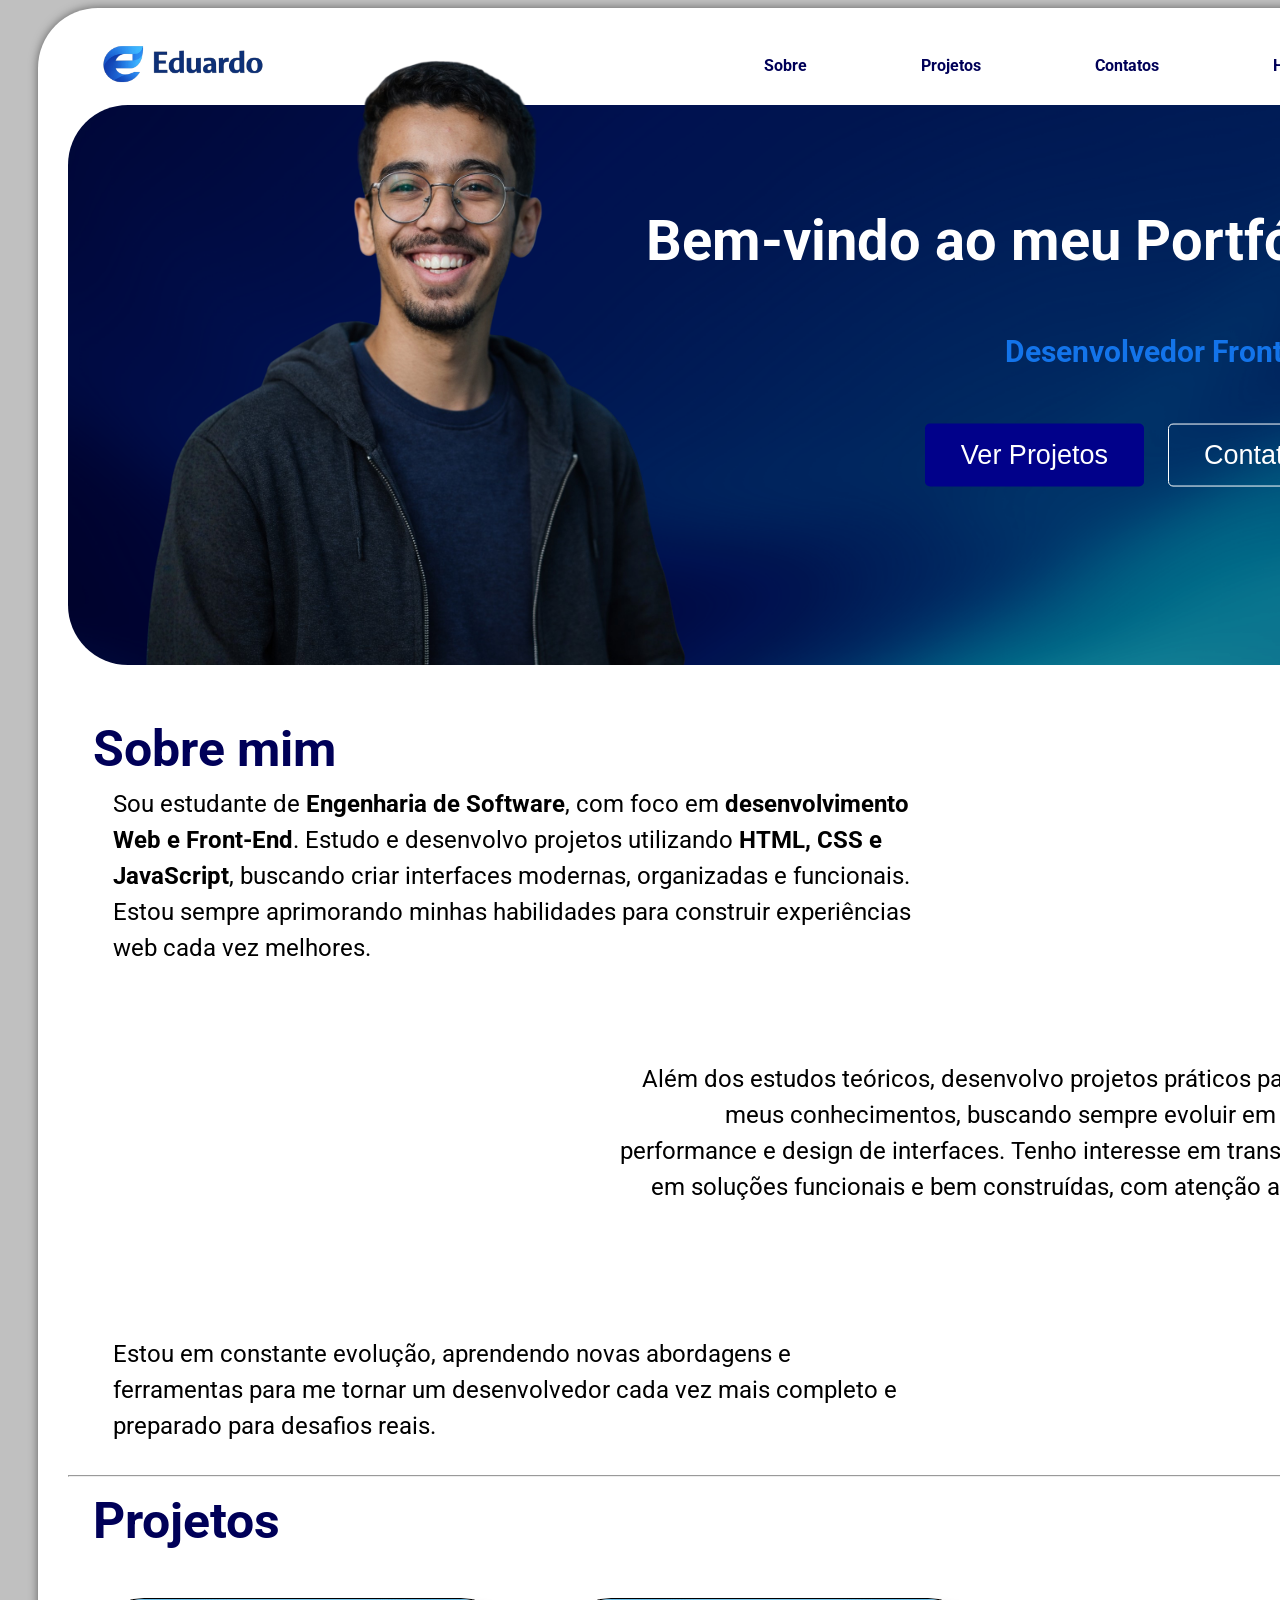
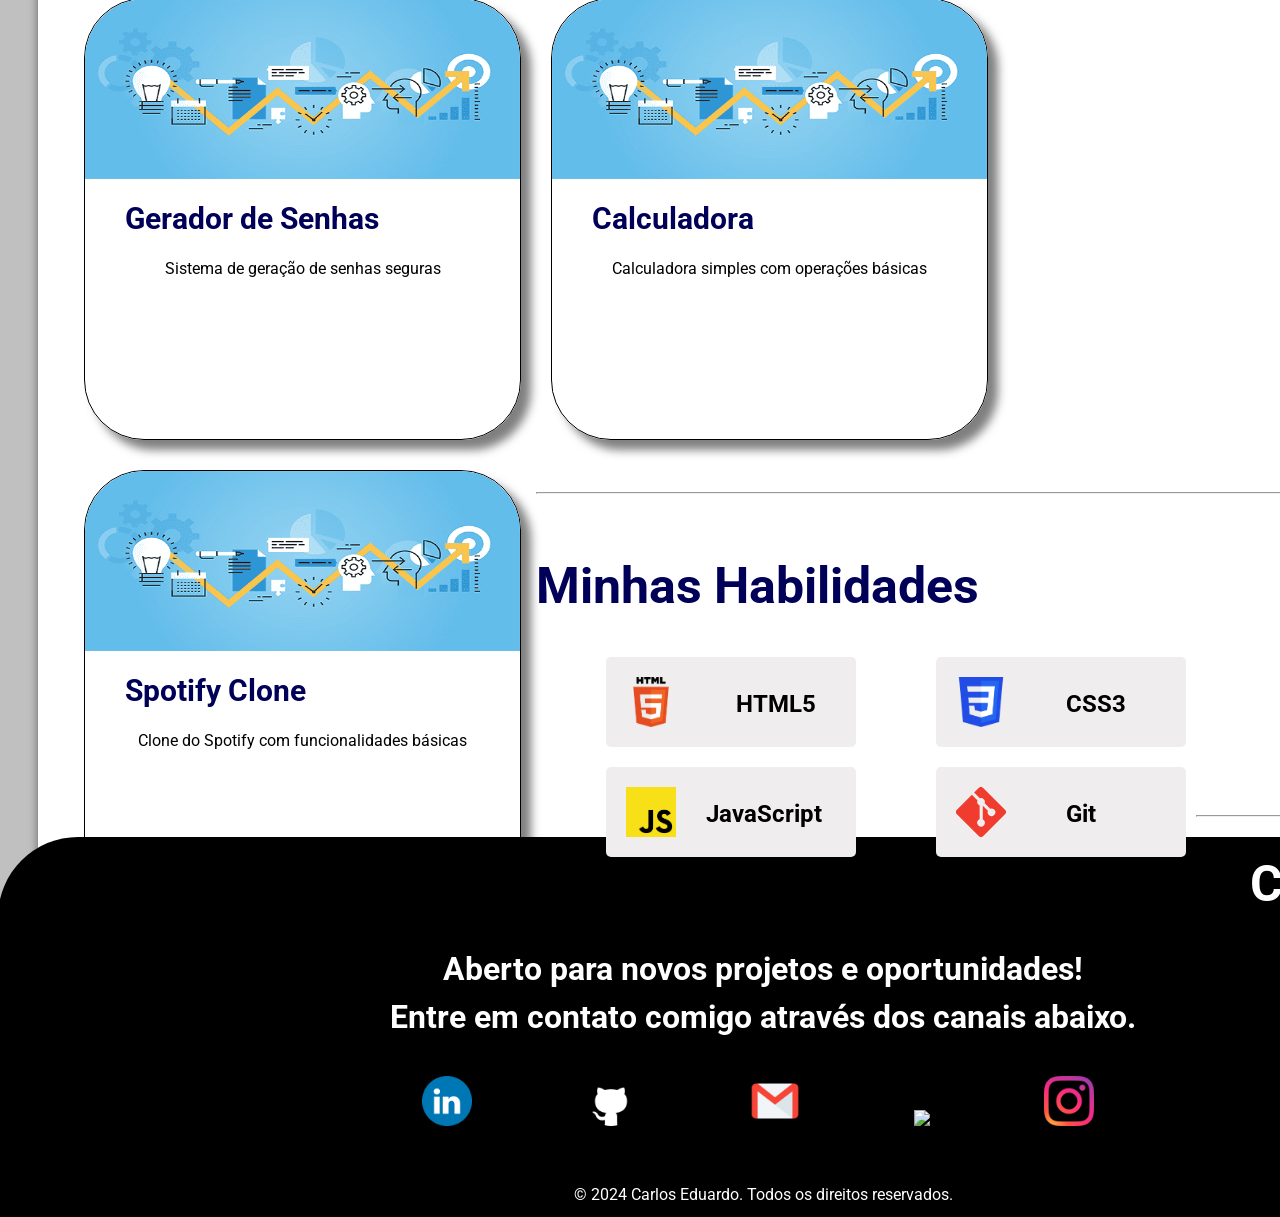
==== index.html @ f3aef8b5 "index na pasta principal" ====
<!doctype html>
<html lang="pt-br">
<head>
    <title>Portfólio</title>
    <meta charset="utf-8">
    <meta name="viewport" content="width=device-width, initial-scale=1.0">
    <meta http-equiv="X-UA-Compatible" content="IE=edge">
    <link rel="stylesheet" href="style.css">
    <link href="https://fonts.googleapis.com/css2?family=Roboto:wght@400;700&display=swap" rel="stylesheet">
</head>
<body id="hero-background">
    <div class="container">
        <header>
            <img src="imagens/logoportfolio.png" width="230" id="logo">
        </header>

        <nav align="right">
            <a href="#sobreatalho">Sobre</a>
            <a href="#projetosatalho">Projetos</a>
            <a href="#rodapeatalho">Contatos</a>
            <a href="#habilidadesatalho">Habilidades</a>
        </nav>

        <section class="hero">
            <img src="imagens/eu.png" id="eu">
            <div class="hero-text">
                <h1 class="titulo">Bem-vindo ao meu Portfólio</h1>
                <strong><p id="sobremim">Desenvolvedor Front-End</p></strong>
                <input type="button" id="btn" value="Ver Projetos" onclick="window.location.href='#projetosatalho'" id="btn">
                <input type="button" id="btn2" value="Contatos" onclick="window.location.href='#rodapeatalho'" id="btn2">
            </div>
        </section><br><br>

        <section id="sobreatalho">
            <h1 class="topicos">Sobre mim</h1>
        </section>

        <p class="sobre">
            Sou estudante de <strong>Engenharia de Software</strong>, com foco em <strong>desenvolvimento Web e Front-End</strong>. Estudo e desenvolvo projetos utilizando <strong>HTML, CSS e JavaScript</strong>, buscando criar interfaces modernas, organizadas e funcionais. Estou sempre aprimorando minhas habilidades para construir experiências web cada vez melhores.
        </p><br><br><br><br>

        <span id="direita">
            Além dos estudos teóricos, desenvolvo projetos práticos para consolidar meus conhecimentos, buscando sempre evoluir em estruturação, performance e design de interfaces. Tenho interesse em transformar ideias em soluções funcionais e bem construídas, com atenção aos detalhes e usabilidade.
        </span><br><br><br><br>

        <p class="sobre">
            Estou em constante evolução, aprendendo novas abordagens e ferramentas para me tornar um desenvolvedor cada vez mais completo e preparado para desafios reais.
        </p><br>

        <hr>

        <section id="projetosatalho">
            <h1 class="topicos">Projetos</h1><br>
        </section>

        <div id="projetos">
            <article class="caixadeprojeto" align="center">
                <img src="imagens/teste 1.png" width="200" class="imagemprojeto">
                <h1 align="left" class="tituloprojeto">Gerador de Senhas</h1>
                <p>Sistema de geração de senhas seguras</p>
            </article>

            <article class="caixadeprojeto" align="center">
                <img src="imagens/teste 1.png" width="200" class="imagemprojeto">
                <h1 align="left" class="tituloprojeto">Calculadora</h1>
                <p>Calculadora simples com operações básicas</p>
            </article>

            <article class="caixadeprojeto" align="center">
                <img src="imagens/teste 1.png" width="200" class="imagemprojeto">
                <h1 align="left" class="tituloprojeto">Spotify Clone</h1>
                <p>Clone do Spotify com funcionalidades básicas</p>
            </article>
        </div>

        <hr><br><br>

        <section id="habilidadesatalho">
            <h1 class="topicos">Minhas Habilidades</h1><br>

            <div id="habilidades">
                <div class="caixadehabilidade" align="left">
                    <img src="imagens/html.png" width="80" class="habilidadeimg">
                    <h3 class="habilidadetext">HTML5</h3>
                </div>

                <div class="caixadehabilidade" align="left">
                    <img src="imagens/css.png" width="80" class="habilidadeimg">
                    <h3 class="habilidadetext">CSS3</h3>
                </div>

                <div class="caixadehabilidade" align="left">
                    <img src="imagens/js.png" width="80" class="habilidadeimg">
                    <h3 id="habilidadetext2">JavaScript</h3>
                </div>

                <div class="caixadehabilidade" align="left">
                    <img src="imagens/git.svg" width="80" class="habilidadeimg">
                    <h3 class="habilidadetext">Git</h3>
                </div>
            </div>
        </section>

        <hr><br><br>

        <footer id="rodape">
            <div id="rodapeatalho">
                <h1 id="contatostext" align="center">CONTATO</h1>
            </div>

            <div>
                <h1 align="center"> Aberto para  novos projetos e oportunidades!<br>Entre em contato comigo através dos canais abaixo.</h1>
                <p id="direitos">© 2024 Carlos Eduardo. Todos os direitos reservados.</p>
            </div>

            <div id="links" align="center">
                <ul>
                    <span>
                        <a href="https://www.linkedin.com/in/carlos-eduardo-95a13a302" class="colorlinks">
                            <img src="imagens/linkedin.png" width="50">
                        </a>
                    </span>

                    <span>
                        <a href="https://github.com/CarlosEdu5" class="colorlinks">
                            <img src="imagens/github.png" width="50">
                        </a>
                    </span>

                    <span>
                        <a href="mailto:elcarloseduardo3gmail.com" class="colorlinks">
                            <img src="imagens/email.png" width="50">
                        </a>
                    </span>

                    <span>
                        <a href="https://wa.me/+5511964330202" class="colorlinks">
                            <img src="imagens/whatsapp.png" width="50">
                        </a>
                    </span>

                    <span>
                        <a href="https://www.instagram.com/duhbatera01/" class="colorlinks">
                            <img src="imagens/instagram.png" width="50">
                        </a>
                    </span>
                </ul>
            </div>
        </footer>
    </div>
</body>
</html>
---- style.css ----
body {
    font: 16px 'Roboto', sans-serif;
    line-height: 1.5;
    overflow-x: hidden;
}

.cabecario {
    position: relative;
    top: -10px;
    border-color: rgb(255, 255, 255);
    border-width: 0px 110px 0px 0px;
    border-style: solid
}

#logo{
    position: relative;
    top: 13px;
}

.principal {
    color: black;
    font-size: 25px;
    width:13px;
    background-position: scroll;
}

#eu {
    position: absolute;
    left: 50px;
    top: 240px;
    transform: translateY(-50%);
    height: 640px;
    width: auto;
}

.fundo {
    background-image: url('imagens/fundoazul.png');
    background-position: fixed;
    width:1520px;
    height:500px;
    background-position: top left;
    padding: none;
}

.h1 {
    color:rgb(0, 0, 0);
    font-family: 'Roboto', sans-serif;
}

a {
    color: rgb(0, 0, 88);
    text-decoration: none;
    font-weight: bold;
    padding-right:110px;
    position: relative;
    top: -27px;
    font-family: 'Roboto', sans-serif;
    font-size: 16px;
}

#descricao { 
    width: 600px;
    font-size: 24px;
    font-family: 'Roboto', sans-serif;
    position: relative;
    right: -100px;
}

.titulo {
    font-size: 56px;
    font-family: 'Roboto', sans-serif;
    color: white;
}

#github {
    position:relative;
    top: -17px;
}

.hero {
    background-image: url('imagens/fundoazul.png'), url('imagens/eu.png');
    border-radius: 60px;
    background-size: cover;
    background-position: center;
    height: 560px;
    position: relative;
}

.hero-text {
    position: absolute;
    top: 40%;
    right: 110px;
    transform: translateY(-50%);
    text-align: right;
    color: white;
}

#sobremim { 
    width: 700px;
    font-size: 30px;
    font-family: 'Roboto', sans-serif;
    color: rgb(19, 116, 234);
}

.sobre { 
    width: 800px;
    font-size: 24px;
    font-family: 'Roboto', sans-serif;
    margin: -1px 45px;
}

#direita {
    font-size: 24px;
    font-family: 'Roboto', sans-serif;
    display: block;
    text-align: right;
    margin-right: 45px;
    margin-left: 550px;
}

.topicos {
    font-size: 50px;
    font-family: 'Roboto', sans-serif;
    color: rgb(0, 0, 88);
    margin: -1px 25px;
}

#btn {
    background-color: rgb(1, 1, 138);
    color: white;
    border: none;
    margin: 20px 10px;
    padding: 16px 36px;
    font-size: 27px;
    cursor: pointer;
    border-radius: 5px;
}

#btn2 {
    color: white;
    background-color: rgba(255, 255, 255, 0);   
    border: 1px solid rgb(255, 255, 255);
    margin: 20px 10px;
    padding: 15px 35px;
    font-size: 27px;
    cursor: pointer;
    border-radius: 5px;
}

#hero-background {
    background-color: rgb(192, 192, 192);  
}

.container {
    border-radius: 60px;
    box-shadow: 0px 0px 10px rgba(0, 0, 0, 0.5);
    background-color: rgb(255, 255, 255);
    width: 1400px;
    height: 2750px;
    margin: 0 30px;
    padding: 20px 30px;
}

#projetos {
    width: 100%;
    border: 1px solid white;
    height: 500px;
}

.caixadeprojeto {
    align-items: center;
    height: 440px;
    width: 435px;
    border: 1px solid black;
    float: left;
    margin: 15px;
    border-radius: 60px;
    box-shadow: 10px 10px 10px rgba(0, 0, 0, 0.5);
}

.imagemprojeto {
    width: 100%;
    height: 180px;
    border-top-left-radius: 60px;
    border-top-right-radius: 60px;
}

.tituloprojeto {
    color: rgb(0, 0, 88);
    font-family: 'Roboto', sans-serif;
    font-size: 30px;
    margin: 10px 40px;
}

.containerprojetos {
    border-radius: 60px;
    box-shadow: 0px 0px 10px rgba(0, 0, 0, 0.5);
    background-color: rgb(255, 255, 255);
    max-width: 1400px;
    height: 2100px;
    margin: 0 auto;
    padding: 10px 40px;
}

.caixadeprojeto2 {
    align-items: center;
    height: 440px;
    width: 435px;
    border: 1px solid black;
    float: left;
    margin: 15px;
    border-radius: 60px;
    box-shadow: 10px 10px 10px rgba(0, 0, 0, 0.5);
}

#imagemcontato {
    background-color: white;
    border: 1px solid black;
    width: 100px;
    height:95px;
    border-radius: 100%;
    box-shadow: 10px 10px 10px black;
    float: left;
    margin: 0px 30px;
}

#rodape {
    align-items: center;
    background: black;
    color: white;
    height: 380px;
    width: 1530px;
    margin: -70px;
    border-radius: 80px 80px 0px 0px;
}

#contatostext {
    color: white;
    position: relative;
    top:10px;
    font-size: 50px;
}

#links {
    color: white;
    position:relative;
    left: 30px;
}

#direitos {
    text-align: center;
    color: white;
    position: relative;
    top: 120px;
    font-size: 16px;
}

#habilidades {
    width: 100%;;
    height: 160px;
    position: relative;
    left: 30px;
}

.caixadehabilidade {
    background-color: rgb(239, 237, 237);
    height: 90px;
    width: 250px;
    float: left;
    margin: 10px 40px;
    border-radius: 5px;
}

.habilidadeimg {
    width: 50px;
    position: relative;
    top: 20px;
    left: 20px;
}

.habilidadetext {
    color: rgb(0, 0, 0);
    font-family: 'Roboto', sans-serif;
    font-size: 24px;
    position: relative;
    top: -52px;
    left: 130px;
}

#habilidadetext2 {
    color: rgb(0, 0, 0);
    font-family: 'Roboto', sans-serif;
    font-size: 24px;
    position: relative;
    top: -52px;
    left: 100px;
}
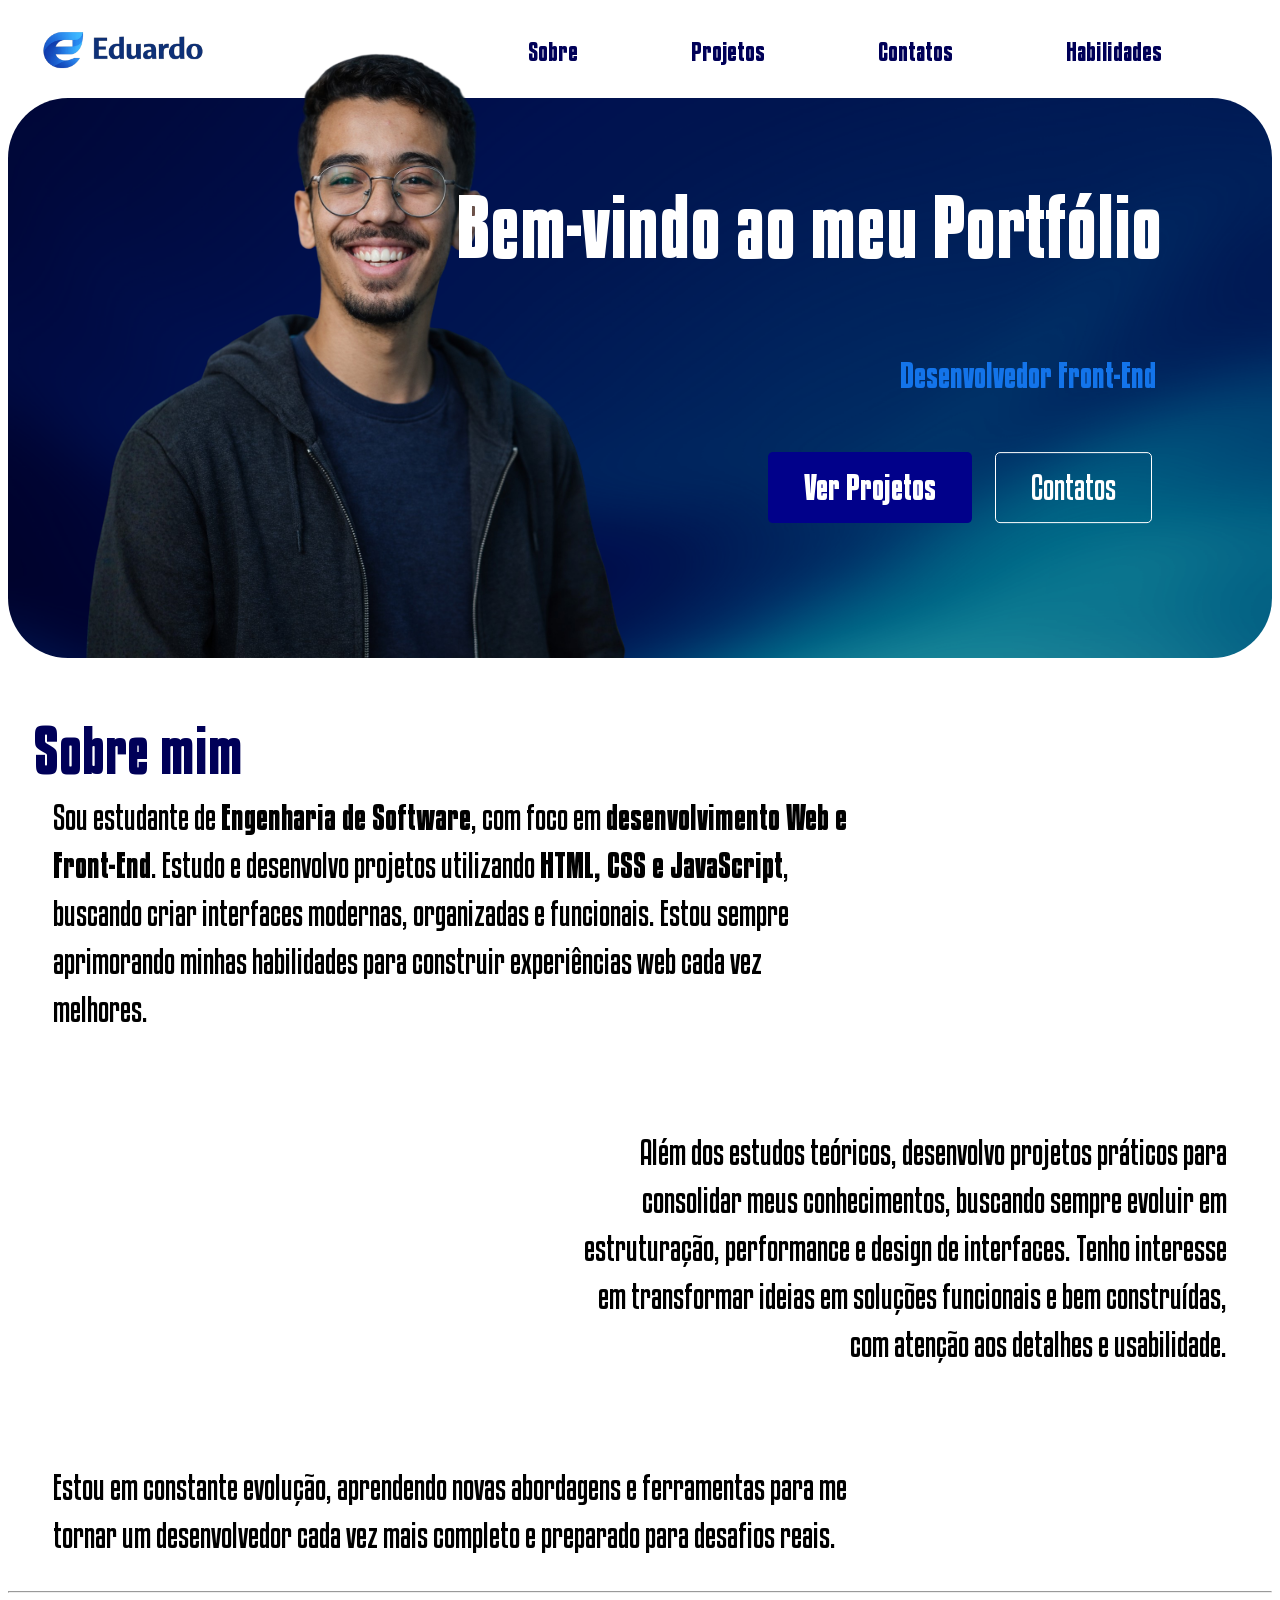
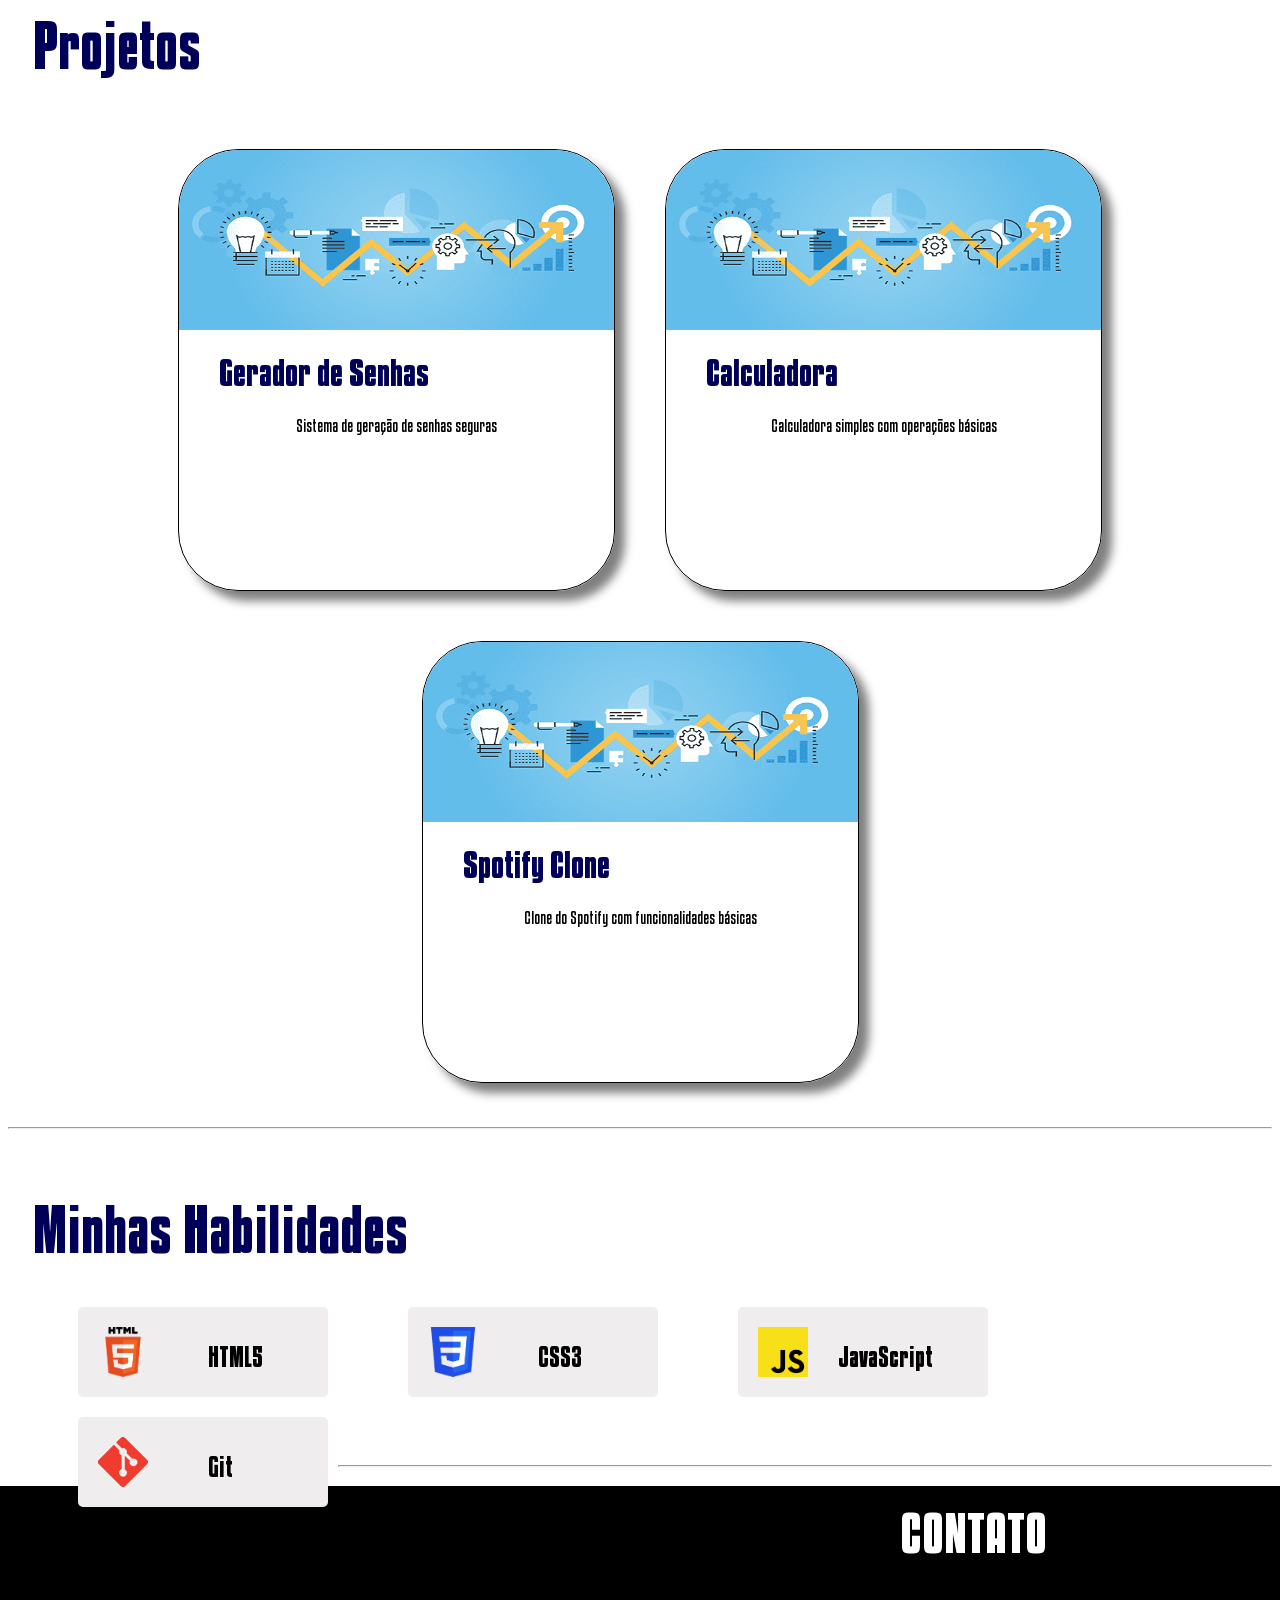
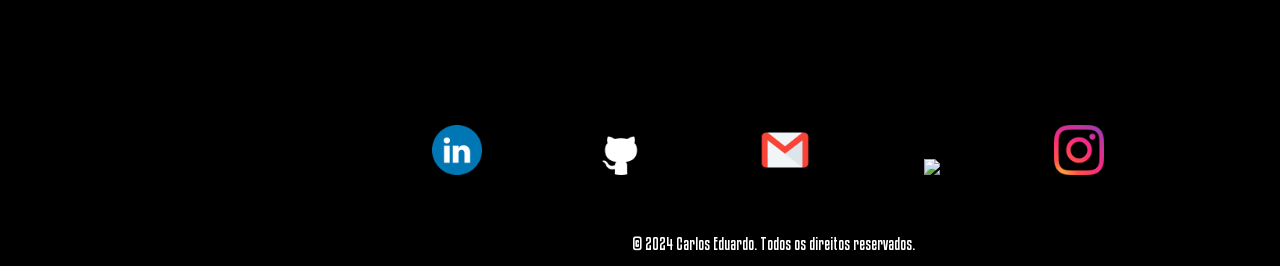
==== commit 7e76c529: "fontes atualizadas" ====
--- a/index.html
+++ b/index.html
@@ -7,6 +7,7 @@
     <meta http-equiv="X-UA-Compatible" content="IE=edge">
     <link rel="stylesheet" href="style.css">
     <link href="https://fonts.googleapis.com/css2?family=Roboto:wght@400;700&display=swap" rel="stylesheet">
+    <link rel="preload" href="fonts/KenyanCoffee-Regular.woff2" as="font" type="font/woff2" crossorigin>
 </head>
 <body id="hero-background">
     <div class="container">
@@ -26,8 +27,8 @@
             <div class="hero-text">
                 <h1 class="titulo">Bem-vindo ao meu Portfólio</h1>
                 <strong><p id="sobremim">Desenvolvedor Front-End</p></strong>
-                <input type="button" id="btn" value="Ver Projetos" onclick="window.location.href='#projetosatalho'" id="btn">
-                <input type="button" id="btn2" value="Contatos" onclick="window.location.href='#rodapeatalho'" id="btn2">
+                <input type="button" id="btn" style="font-family: 'Kenyan Coffee', 'Roboto', sans-serif; font-size: 32px;" value="Ver Projetos" onclick="window.location.href='#projetosatalho'" id="btn">
+                <input type="button" id="btn2" style="font-family: 'Kenyan Coffee', 'Roboto', sans-serif; font-size: 32px;" value="Contatos" onclick="window.location.href='#rodapeatalho'" id="btn2">
             </div>
         </section><br><br>
 
--- a/style.css
+++ b/style.css
@@ -1,5 +1,41 @@
+@font-face {
+    font-family: 'Kenyan Coffee';
+    src: url('fonts/KenyanCoffee-Italic.woff2') format('woff2'),
+        url('fonts/KenyanCoffee-Italic.woff') format('woff');
+    font-weight: normal;
+    font-style: italic;
+    font-display: swap;
+}
+
+@font-face {
+    font-family: 'Kenyan Coffee';
+    src: url('fonts/KenyanCoffee-Regular.woff2') format('woff2'),
+        url('fonts/KenyanCoffee-Regular.woff') format('woff');
+    font-weight: normal;
+    font-style: normal;
+    font-display: swap;
+}
+
+@font-face {
+    font-family: 'Kenyan Coffee';
+    src: url('fonts/KenyanCoffee-Bold.woff2') format('woff2'),
+        url('fonts/KenyanCoffee-Bold.woff') format('woff');
+    font-weight: bold;
+    font-style: normal;
+    font-display: swap;
+}
+
+@font-face {
+    font-family: 'Kenyan Coffee';
+    src: url('fonts/KenyanCoffee-BoldItalic.woff2') format('woff2'),
+        url('fonts/KenyanCoffee-BoldItalic.woff') format('woff');
+    font-weight: bold;
+    font-style: italic;
+    font-display: swap;
+}
+
 body {
-    font: 16px 'Roboto', sans-serif;
+    font-family: 'Kenyan Coffee', 'Roboto', sans-serif;
     line-height: 1.5;
     overflow-x: hidden;
 }
@@ -14,7 +50,7 @@
 
 #logo{
     position: relative;
-    top: 13px;
+    top: 19px;
 }
 
 .principal {
@@ -35,16 +71,16 @@
 
 .fundo {
     background-image: url('imagens/fundoazul.png');
-    background-position: fixed;
+    background-attachment: fixed;
     width:1520px;
     height:500px;
     background-position: top left;
-    padding: none;
-}
-
-.h1 {
-    color:rgb(0, 0, 0);
-    font-family: 'Roboto', sans-serif;
+    padding: 0;
+}
+
+h1 {
+    color: rgb(0, 0, 0);
+    font-family: 'Kenyan Coffee', 'Roboto', sans-serif;
 }
 
 a {
@@ -54,21 +90,18 @@
     padding-right:110px;
     position: relative;
     top: -27px;
-    font-family: 'Roboto', sans-serif;
-    font-size: 16px;
+    font-size: 25px;
 }
 
 #descricao { 
     width: 600px;
     font-size: 24px;
-    font-family: 'Roboto', sans-serif;
     position: relative;
     right: -100px;
 }
 
 .titulo {
-    font-size: 56px;
-    font-family: 'Roboto', sans-serif;
+    font-size: 80px;
     color: white;
 }
 
@@ -97,21 +130,21 @@
 
 #sobremim { 
     width: 700px;
-    font-size: 30px;
-    font-family: 'Roboto', sans-serif;
+    font-size: 32px;
+    font-family: 'Kenyan Coffee', 'Roboto', sans-serif;
     color: rgb(19, 116, 234);
 }
 
 .sobre { 
     width: 800px;
-    font-size: 24px;
-    font-family: 'Roboto', sans-serif;
+    font-size: 32px;
+    font-family: 'Kenyan Coffee', 'Roboto', sans-serif;
     margin: -1px 45px;
 }
 
 #direita {
-    font-size: 24px;
-    font-family: 'Roboto', sans-serif;
+    font-size: 32px;
+    font-family: 'Kenyan Coffee', 'Roboto', sans-serif;
     display: block;
     text-align: right;
     margin-right: 45px;
@@ -119,14 +152,15 @@
 }
 
 .topicos {
-    font-size: 50px;
-    font-family: 'Roboto', sans-serif;
+    font-size: 60px;
+    font-family: 'Kenyan Coffee', 'Roboto', sans-serif;
     color: rgb(0, 0, 88);
     margin: -1px 25px;
 }
 
 #btn {
     background-color: rgb(1, 1, 138);
+    font-weight: bold;
     color: white;
     border: none;
     margin: 20px 10px;
@@ -148,23 +182,20 @@
 }
 
 #hero-background {
-    background-color: rgb(192, 192, 192);  
-}
-
-.container {
-    border-radius: 60px;
-    box-shadow: 0px 0px 10px rgba(0, 0, 0, 0.5);
-    background-color: rgb(255, 255, 255);
-    width: 1400px;
-    height: 2750px;
-    margin: 0 30px;
-    padding: 20px 30px;
+    background-color: rgb(255, 255, 255);  
 }
 
 #projetos {
     width: 100%;
     border: 1px solid white;
-    height: 500px;
+    min-height: 500px;
+    display: flex;
+    flex-wrap: wrap;
+    justify-content: center;
+    align-items: flex-start;
+    gap: 20px;
+    padding: 20px;
+    box-sizing: border-box;
 }
 
 .caixadeprojeto {
@@ -172,7 +203,7 @@
     height: 440px;
     width: 435px;
     border: 1px solid black;
-    float: left;
+    float: none;
     margin: 15px;
     border-radius: 60px;
     box-shadow: 10px 10px 10px rgba(0, 0, 0, 0.5);
@@ -187,8 +218,8 @@
 
 .tituloprojeto {
     color: rgb(0, 0, 88);
-    font-family: 'Roboto', sans-serif;
-    font-size: 30px;
+    font-family: 'Kenyan Coffee', 'Roboto', sans-serif;
+    font-size: 35px;
     margin: 10px 40px;
 }
 
@@ -196,9 +227,9 @@
     border-radius: 60px;
     box-shadow: 0px 0px 10px rgba(0, 0, 0, 0.5);
     background-color: rgb(255, 255, 255);
-    max-width: 1400px;
+    max-width: 100%;
     height: 2100px;
-    margin: 0 auto;
+    margin: 0 1000px;
     padding: 10px 40px;
 }
 
@@ -207,7 +238,7 @@
     height: 440px;
     width: 435px;
     border: 1px solid black;
-    float: left;
+    float: none;
     margin: 15px;
     border-radius: 60px;
     box-shadow: 10px 10px 10px rgba(0, 0, 0, 0.5);
@@ -229,9 +260,8 @@
     background: black;
     color: white;
     height: 380px;
-    width: 1530px;
+    width: 1670px;
     margin: -70px;
-    border-radius: 80px 80px 0px 0px;
 }
 
 #contatostext {
@@ -280,8 +310,8 @@
 
 .habilidadetext {
     color: rgb(0, 0, 0);
-    font-family: 'Roboto', sans-serif;
-    font-size: 24px;
+    font-family: 'Kenyan Coffee', 'Roboto', sans-serif;
+    font-size: 26px;
     position: relative;
     top: -52px;
     left: 130px;
@@ -289,8 +319,8 @@
 
 #habilidadetext2 {
     color: rgb(0, 0, 0);
-    font-family: 'Roboto', sans-serif;
-    font-size: 24px;
+    font-family: 'Kenyan Coffee', 'Roboto', sans-serif;
+    font-size: 26px;
     position: relative;
     top: -52px;
     left: 100px;
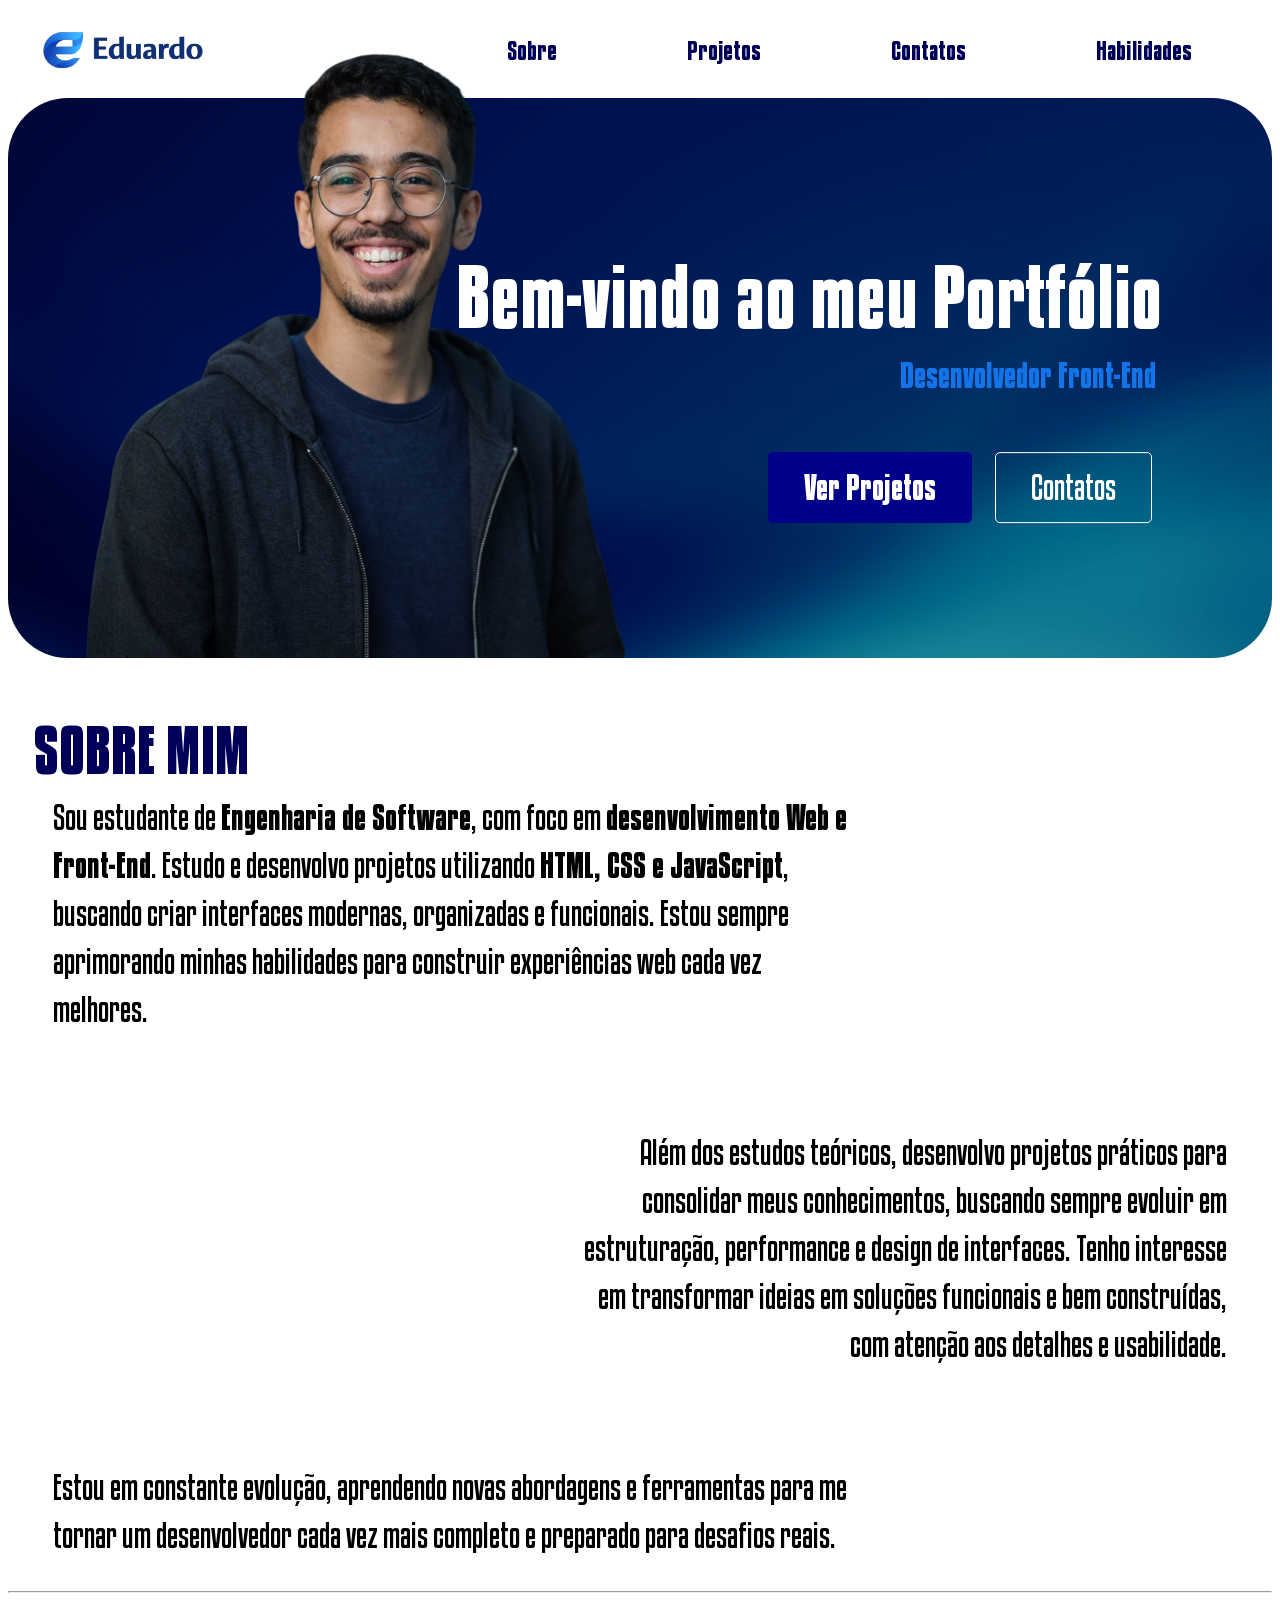
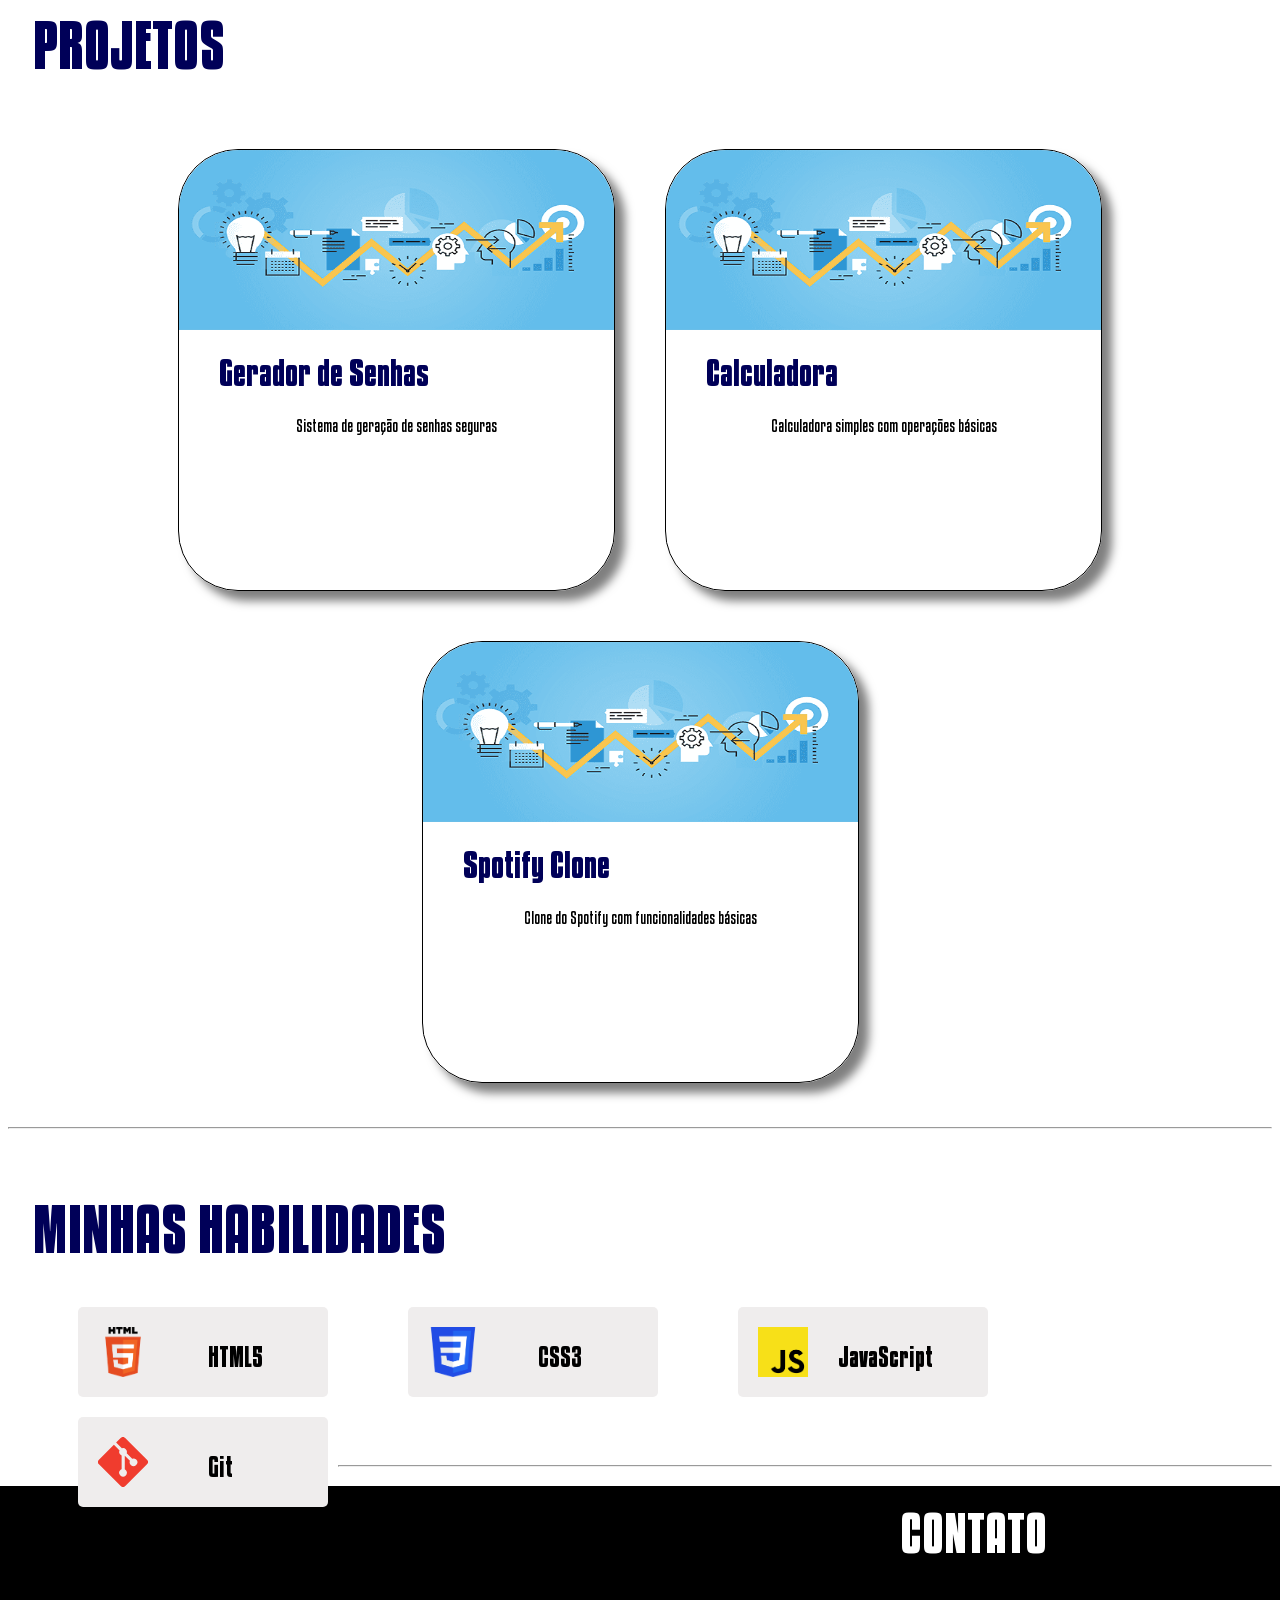
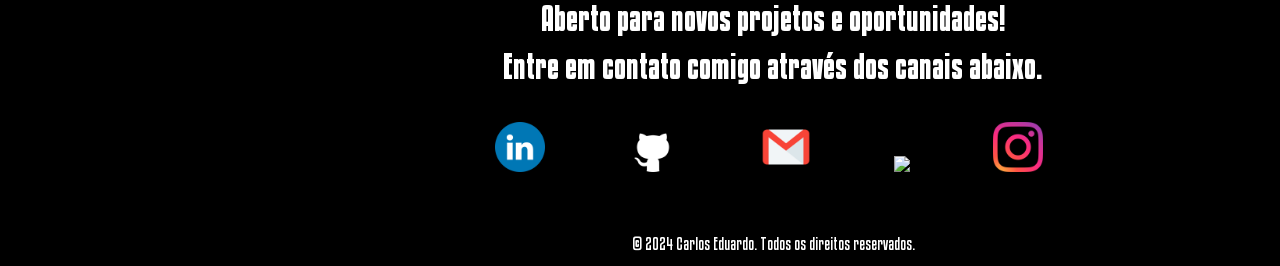
==== commit e7fdceed: "interacao de elementos com css" ====
--- a/index.html
+++ b/index.html
@@ -7,7 +7,6 @@
     <meta http-equiv="X-UA-Compatible" content="IE=edge">
     <link rel="stylesheet" href="style.css">
     <link href="https://fonts.googleapis.com/css2?family=Roboto:wght@400;700&display=swap" rel="stylesheet">
-    <link rel="preload" href="fonts/KenyanCoffee-Regular.woff2" as="font" type="font/woff2" crossorigin>
 </head>
 <body id="hero-background">
     <div class="container">
@@ -15,7 +14,7 @@
             <img src="imagens/logoportfolio.png" width="230" id="logo">
         </header>
 
-        <nav align="right">
+        <nav align="right" id="navegacao">
             <a href="#sobreatalho">Sobre</a>
             <a href="#projetosatalho">Projetos</a>
             <a href="#rodapeatalho">Contatos</a>
@@ -110,44 +109,45 @@
             </div>
 
             <div>
-                <h1 align="center"> Aberto para  novos projetos e oportunidades!<br>Entre em contato comigo através dos canais abaixo.</h1>
+                <h1 align="center" style="color: white;"> Aberto para  novos projetos e oportunidades!<br>Entre em contato comigo através dos canais abaixo.</h1>
                 <p id="direitos">© 2024 Carlos Eduardo. Todos os direitos reservados.</p>
             </div>
 
-            <div id="links" align="center">
+            <div align="center">
                 <ul>
                     <span>
                         <a href="https://www.linkedin.com/in/carlos-eduardo-95a13a302" class="colorlinks">
-                            <img src="imagens/linkedin.png" width="50">
+                            <img src="imagens/linkedin.png" width="50" class="colorlinks">
                         </a>
                     </span>
 
                     <span>
                         <a href="https://github.com/CarlosEdu5" class="colorlinks">
-                            <img src="imagens/github.png" width="50">
+                            <img src="imagens/github.png" width="50" class="colorlinks">
                         </a>
                     </span>
 
                     <span>
                         <a href="mailto:elcarloseduardo3gmail.com" class="colorlinks">
-                            <img src="imagens/email.png" width="50">
+                            <img src="imagens/email.png" width="50" class="colorlinks">
                         </a>
                     </span>
 
                     <span>
                         <a href="https://wa.me/+5511964330202" class="colorlinks">
-                            <img src="imagens/whatsapp.png" width="50">
+                            <img src="imagens/whatsapp.png" width="50" class="colorlinks">
                         </a>
                     </span>
 
                     <span>
                         <a href="https://www.instagram.com/duhbatera01/" class="colorlinks">
-                            <img src="imagens/instagram.png" width="50">
+                            <img src="imagens/instagram.png" width="50" class="colorlinks">
                         </a>
                     </span>
                 </ul>
             </div>
         </footer>
     </div>
+    <script src="script.js"></script>
 </body>
 </html>
--- a/style.css
+++ b/style.css
@@ -67,6 +67,12 @@
     transform: translateY(-50%);
     height: 640px;
     width: auto;
+    transition: transform 0.3s;
+    transform-origin: bottom center;
+}
+
+#eu:hover {
+    transform: translateY(-50%) scale(1.05);
 }
 
 .fundo {
@@ -83,14 +89,31 @@
     font-family: 'Kenyan Coffee', 'Roboto', sans-serif;
 }
 
-a {
+#navegacao {
+    display: flex;
+    justify-content: flex-end;
+    gap: 30px;
+    align-items: center;
+}
+
+#navegacao a{
+    position: relative;
+    top: -28px;
+    right: 30px;
+    padding: 0px 80px;
+    margin: 0px -30px;
     color: rgb(0, 0, 88);
     text-decoration: none;
     font-weight: bold;
-    padding-right:110px;
-    position: relative;
-    top: -27px;
     font-size: 25px;
+    border-radius: 30px;
+    text-align: center;
+}
+
+#navegacao a:hover {
+    background-color: rgb(0, 0, 88);
+    color: white;
+    transform: translateY(-2px);
 }
 
 #descricao { 
@@ -101,13 +124,10 @@
 }
 
 .titulo {
+    position: relative;
+    top: 70px;
     font-size: 80px;
     color: white;
-}
-
-#github {
-    position:relative;
-    top: -17px;
 }
 
 .hero {
@@ -130,6 +150,8 @@
 
 #sobremim { 
     width: 700px;
+    position: relative;
+    top: 0px;
     font-size: 32px;
     font-family: 'Kenyan Coffee', 'Roboto', sans-serif;
     color: rgb(19, 116, 234);
@@ -156,6 +178,7 @@
     font-family: 'Kenyan Coffee', 'Roboto', sans-serif;
     color: rgb(0, 0, 88);
     margin: -1px 25px;
+    text-transform: uppercase;
 }
 
 #btn {
@@ -168,6 +191,13 @@
     font-size: 27px;
     cursor: pointer;
     border-radius: 5px;
+    transition: transform 0.3s;
+}
+
+#btn:hover {
+    background-color: rgb(255, 255, 255);
+    color: rgb(0, 0, 88);
+    transform: translateY(-2px);
 }
 
 #btn2 {
@@ -179,6 +209,14 @@
     font-size: 27px;
     cursor: pointer;
     border-radius: 5px;
+    transition: transform 0.3s;
+}
+
+#btn2:hover {
+    background-color: rgb(255, 255, 255);
+    color: rgb(0, 0, 88);
+    border: none;
+    transform: translateY(-2px);
 }
 
 #hero-background {
@@ -207,6 +245,12 @@
     margin: 15px;
     border-radius: 60px;
     box-shadow: 10px 10px 10px rgba(0, 0, 0, 0.5);
+    transition: transform 0.3s;
+}
+
+.caixadeprojeto:hover {
+    transform: translateY(-10px);
+    transition: transform 0.3s;
 }
 
 .imagemprojeto {
@@ -271,10 +315,19 @@
     font-size: 50px;
 }
 
-#links {
-    color: white;
-    position:relative;
-    left: 30px;
+.colorlinks {
+    color: white;
+    text-decoration: none;
+    padding: 10px 20px;
+    position: relative;
+    right: 12px;
+    top: -20px;
+    transition: transform 0.3s;
+}
+
+.colorlinks:hover {
+    transform: translateY(-10px);
+    transition: transform 0.3s;
 }
 
 #direitos {
@@ -290,6 +343,7 @@
     height: 160px;
     position: relative;
     left: 30px;
+    align-items: center;
 }
 
 .caixadehabilidade {
@@ -299,6 +353,7 @@
     float: left;
     margin: 10px 40px;
     border-radius: 5px;
+    align-items: center;
 }
 
 .habilidadeimg {
@@ -306,6 +361,7 @@
     position: relative;
     top: 20px;
     left: 20px;
+    align-items: center;
 }
 
 .habilidadetext {
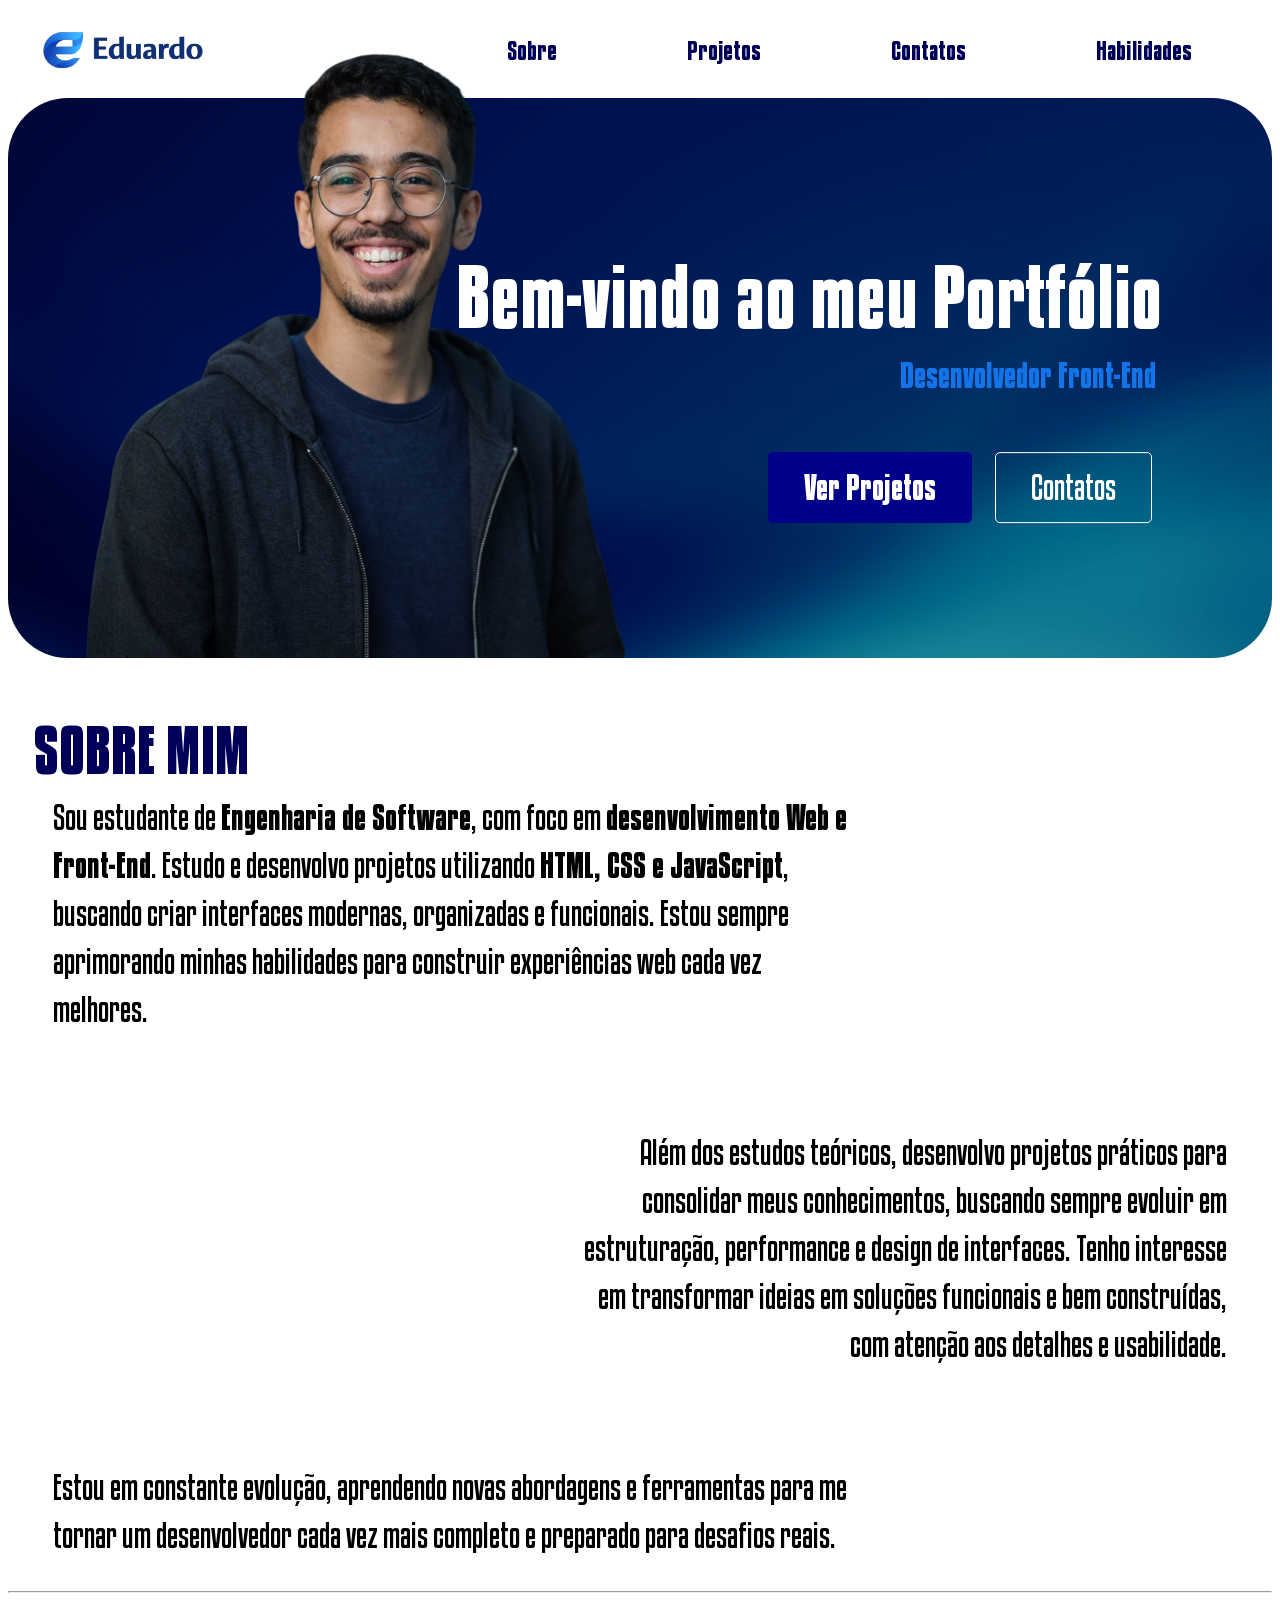
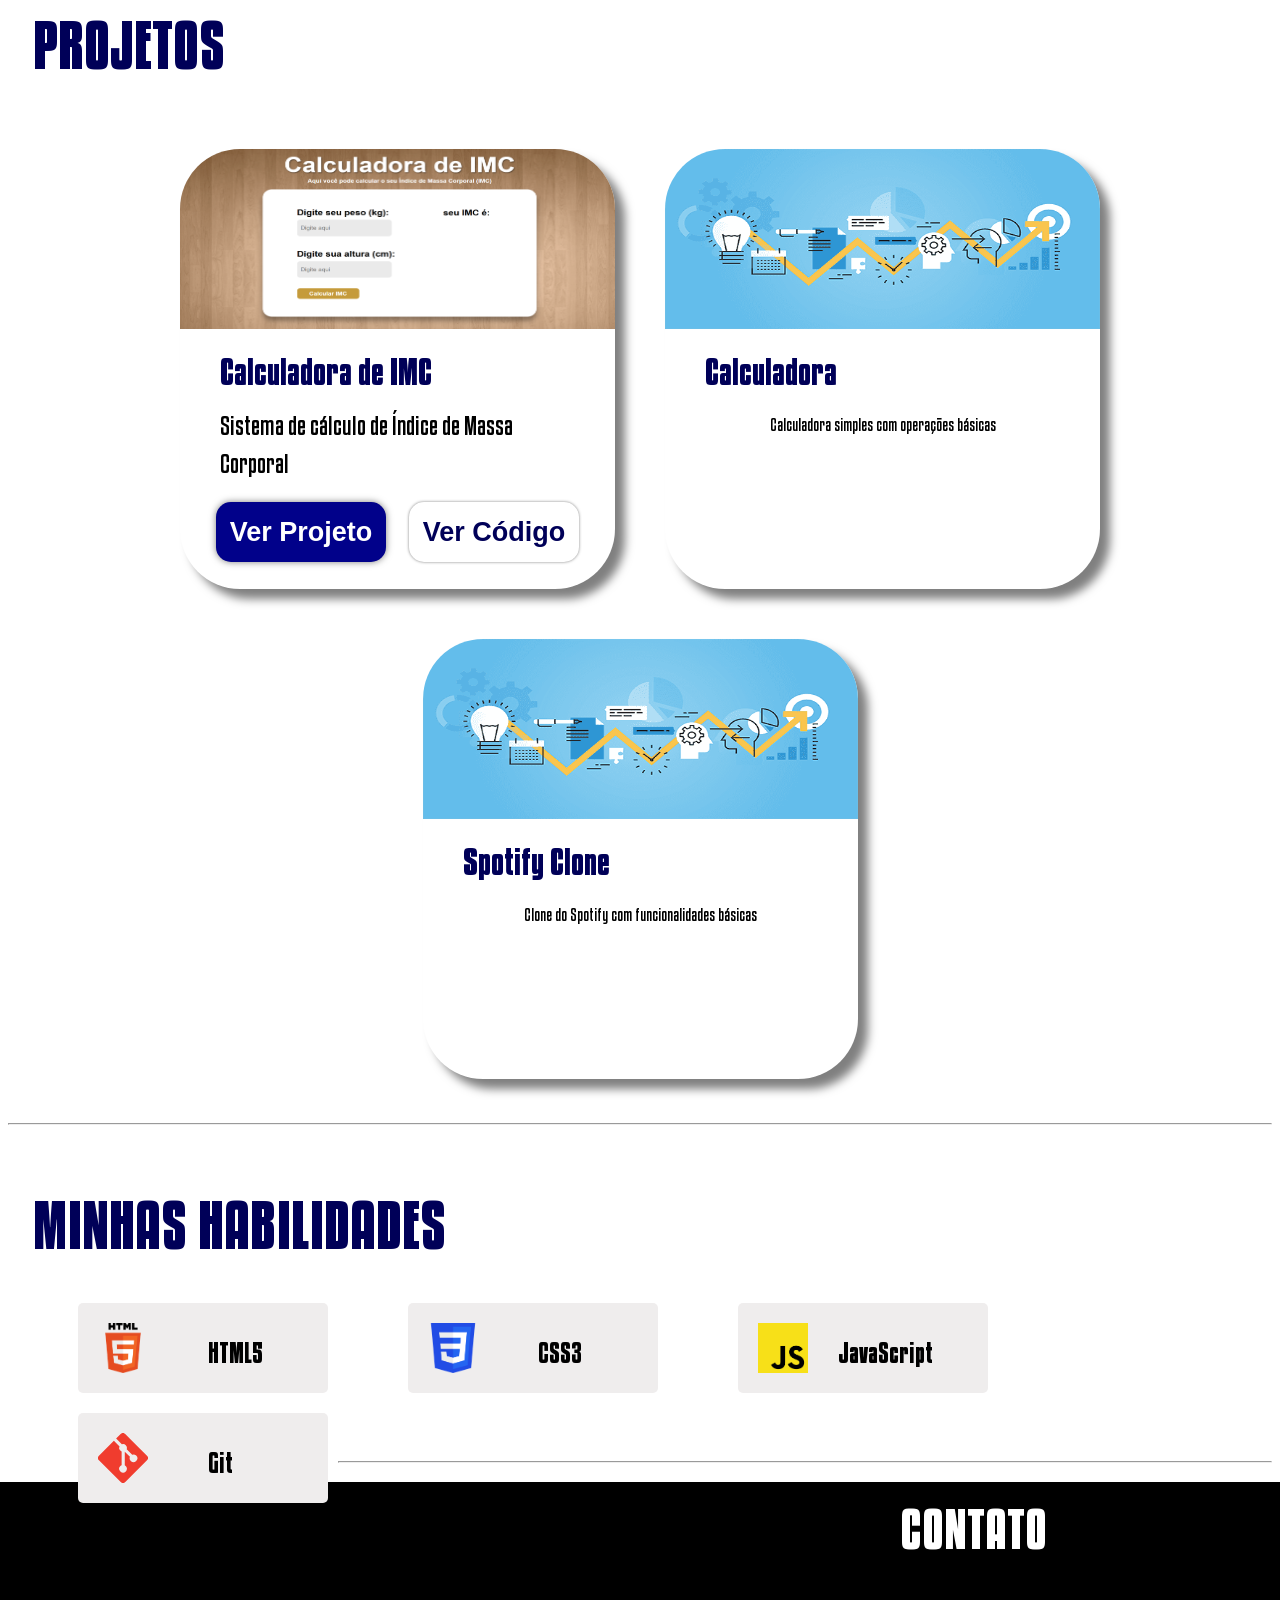
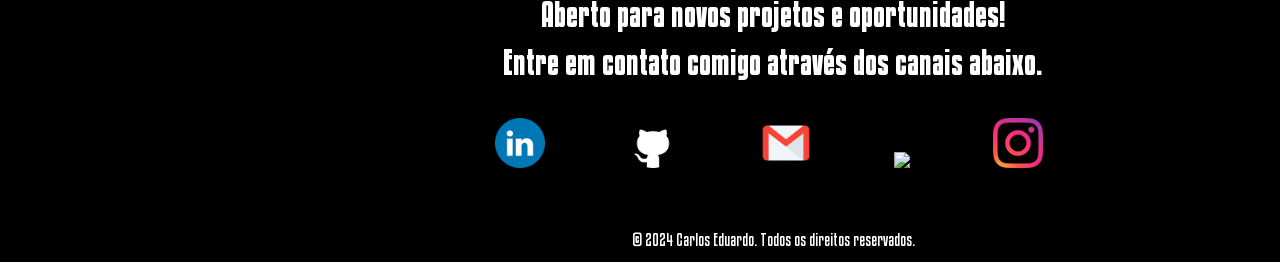
==== commit 9b948a0c: "adicao do primeiro projeto" ====
--- a/index.html
+++ b/index.html
@@ -55,9 +55,11 @@
 
         <div id="projetos">
             <article class="caixadeprojeto" align="center">
-                <img src="imagens/teste 1.png" width="200" class="imagemprojeto">
-                <h1 align="left" class="tituloprojeto">Gerador de Senhas</h1>
-                <p>Sistema de geração de senhas seguras</p>
+                <img src="imagens/imgprojetoimc.png" width="200" class="imagemprojeto">
+                <h1 align="left" class="tituloprojeto">Calculadora de IMC</h1>
+                <p id="descricao-projeto">Sistema de cálculo de Índice de Massa Corporal</p>
+                <button id="botao-projeto" onclick="window.open('https://seuuiimc.netlify.app/')">Ver Projeto</button>
+                <button id="botao-codigo" onclick="window.open('https://github.com/CarlosEdu5/calculadoraimc/blob/main/index.html')">Ver Código</button>
             </article>
 
             <article class="caixadeprojeto" align="center">
--- a/style.css
+++ b/style.css
@@ -240,7 +240,7 @@
     align-items: center;
     height: 440px;
     width: 435px;
-    border: 1px solid black;
+    border: none;
     float: none;
     margin: 15px;
     border-radius: 60px;
@@ -281,7 +281,7 @@
     align-items: center;
     height: 440px;
     width: 435px;
-    border: 1px solid black;
+    border: none;
     float: none;
     margin: 15px;
     border-radius: 60px;
@@ -380,4 +380,56 @@
     position: relative;
     top: -52px;
     left: 100px;
+}
+
+#descricao-projeto {
+    color: rgb(0, 0, 0);
+    font-family: 'Kenyan Coffee', 'Roboto', sans-serif;
+    font-size: 25px;
+    text-align: left;
+    margin: 10px 40px;
+}
+
+#botao-projeto {
+    background-color: rgb(1, 1, 138);
+    font-weight: bold;
+    color: white;
+    border: none;
+    width: 170px;
+    margin: 10px;
+    height: 60px;
+    position: relative;
+    left: -10px;
+    top: 0.1px;
+    font-size: 27px;
+    cursor: pointer;
+    border-radius: 15px;
+    transition: transform 0.3s;
+    box-shadow: 0px 0px 7px rgba(0, 0, 0, 0.5);
+}
+
+#botao-projeto:hover {
+    background-color: rgb(0, 0, 96);
+    color: rgb(255, 255, 255);
+    transform: translateY(-2px);
+}
+
+#botao-codigo {
+    color: rgb(0, 0, 88);
+    font-weight: bold;
+    background-color: rgb(255, 255, 255);
+    border: none;  
+    width: 170px;
+    height: 60px;
+    font-size: 27px;
+    cursor: pointer;
+    border-radius: 15px;
+    transition: transform 0.3s;
+    box-shadow: 0px 0px 3px rgba(0, 0, 0, 0.5);    
+}
+
+#botao-codigo:hover {
+    background: rgb(237, 237, 237);
+    color: rgb(0, 0, 88);
+    transform: translateY(-2px);
 }
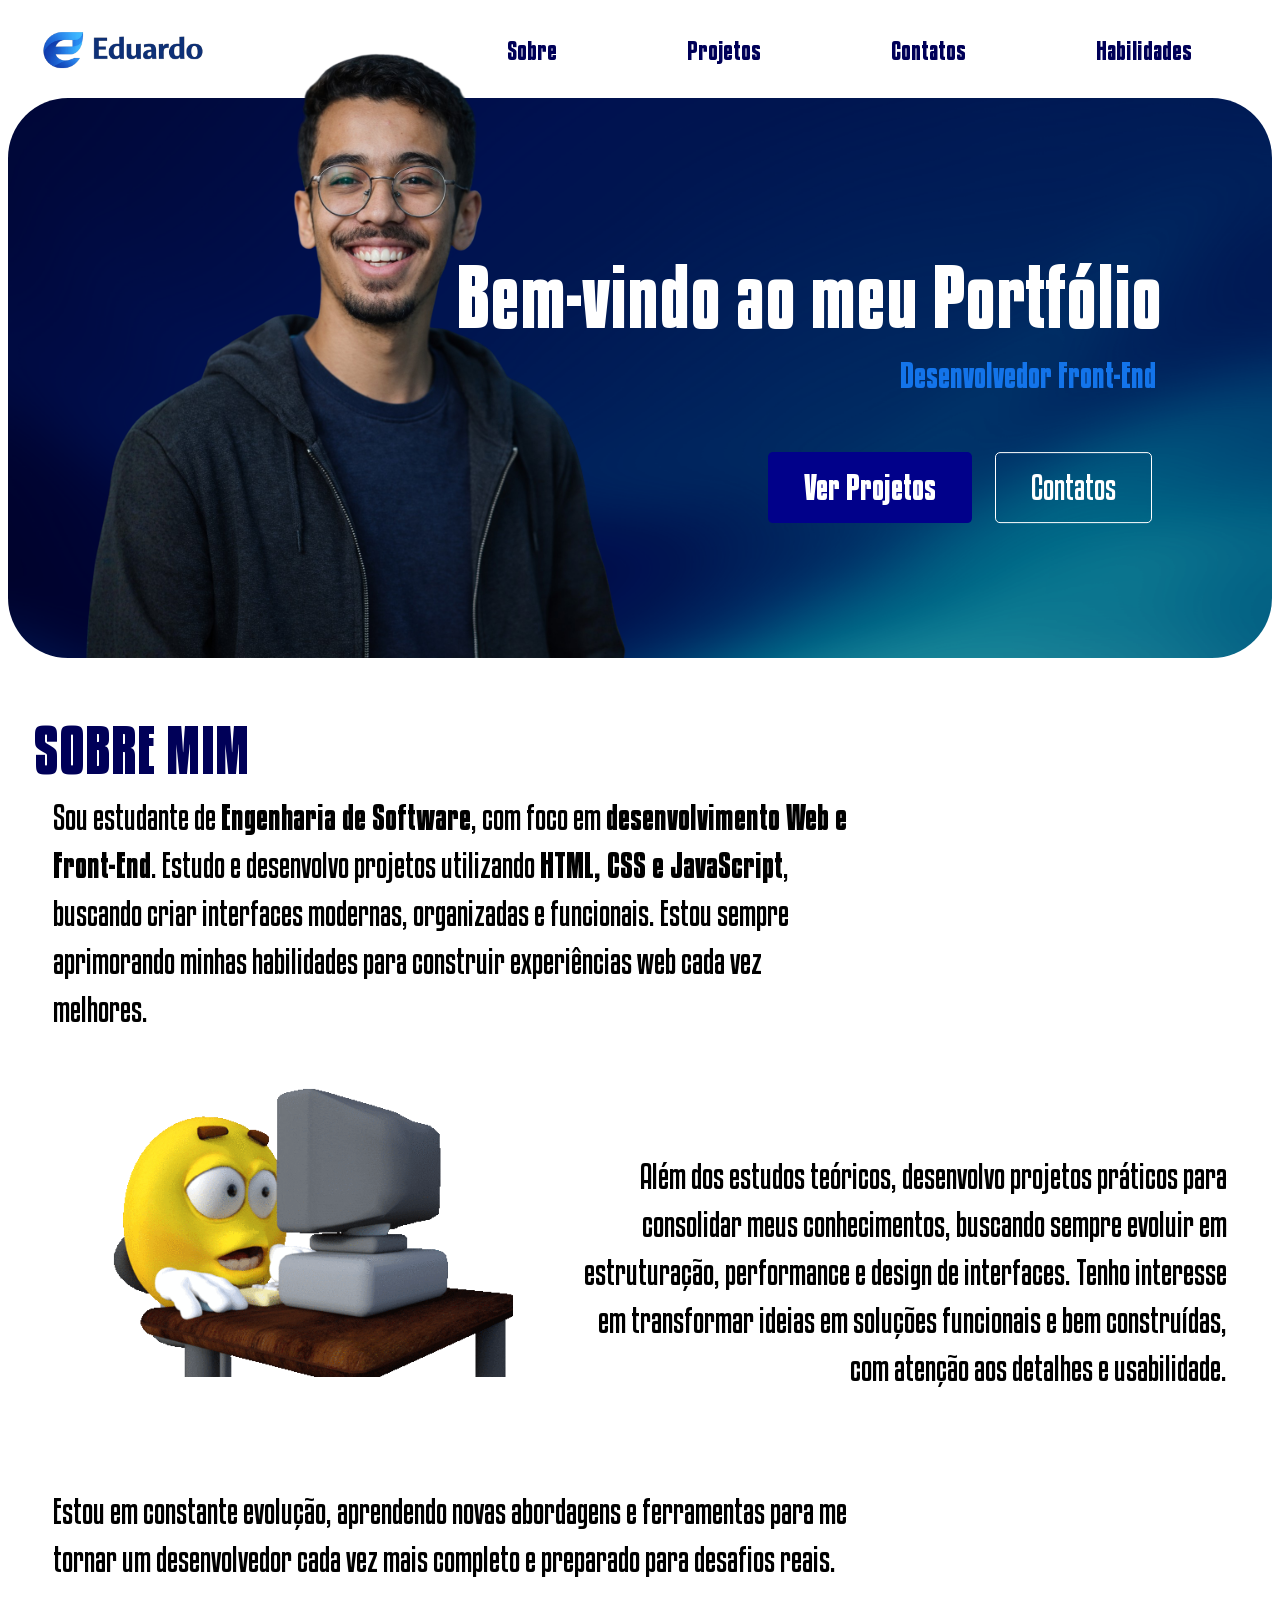
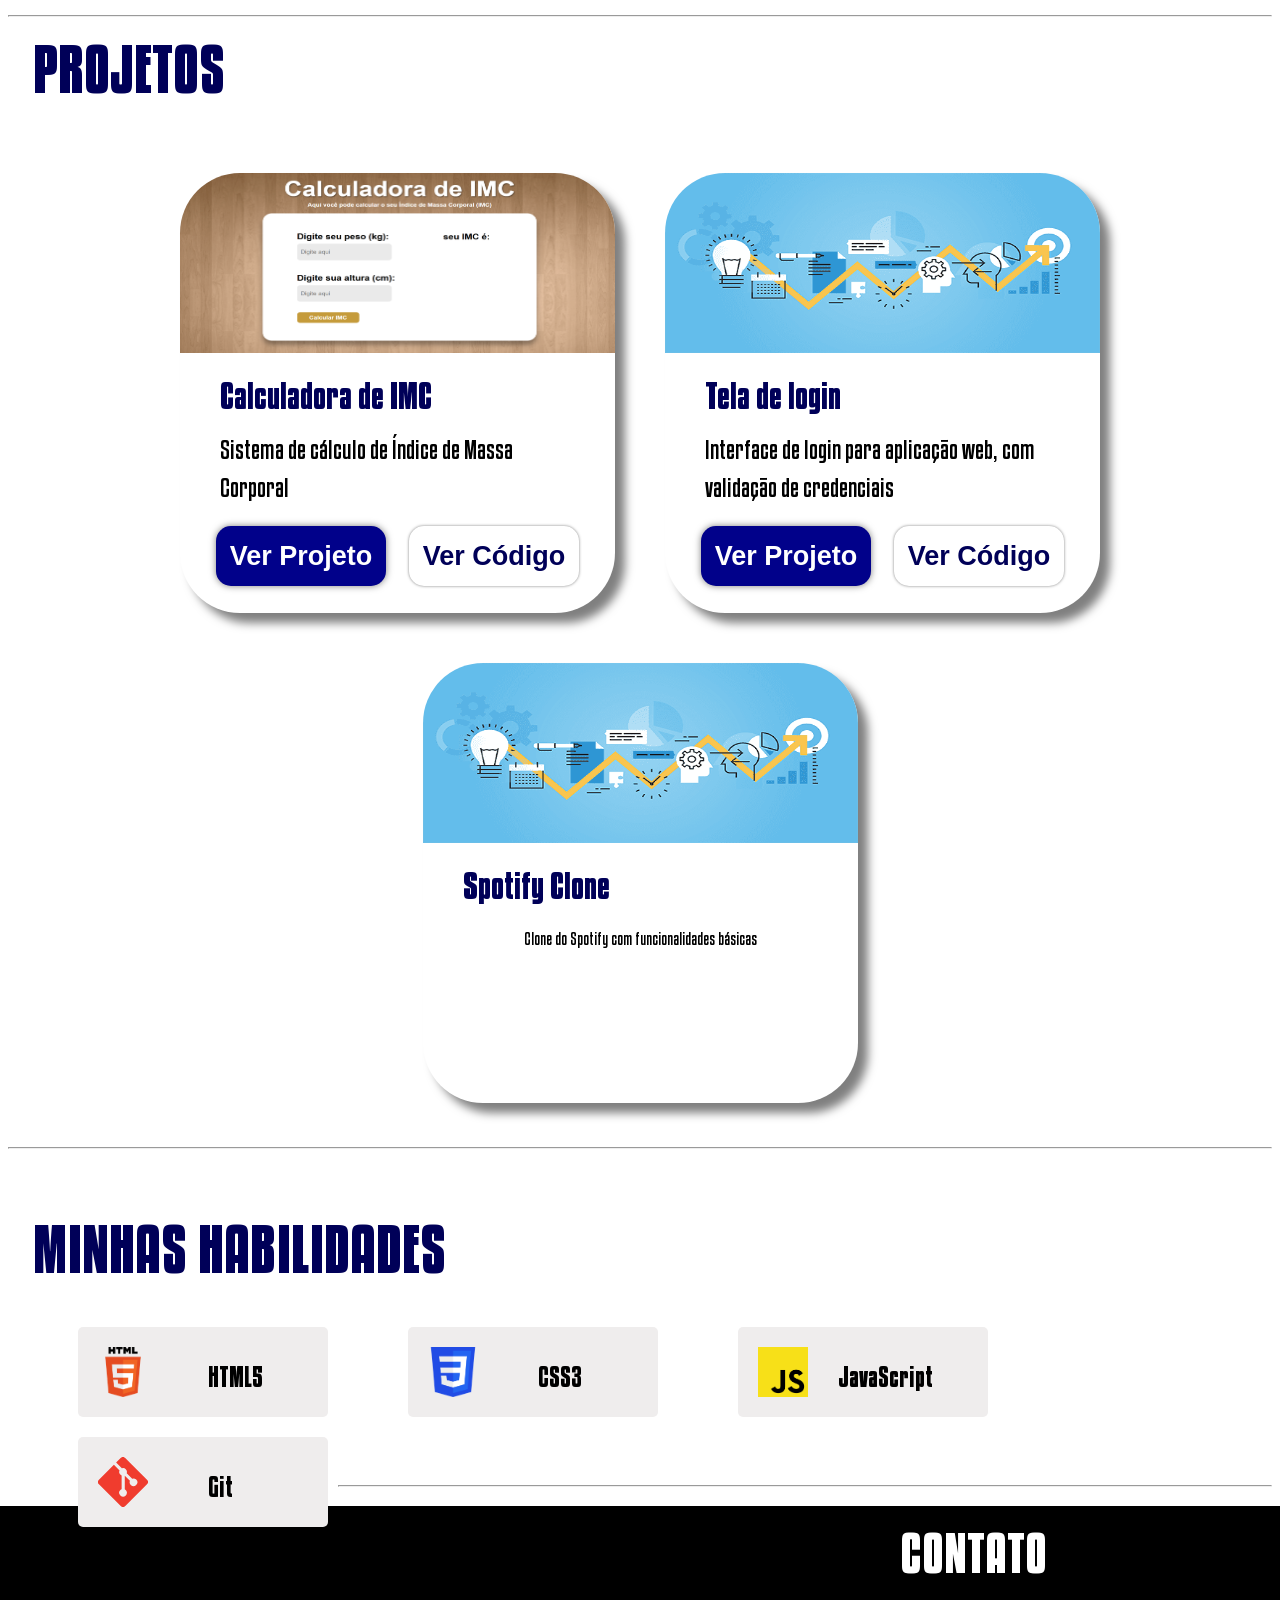
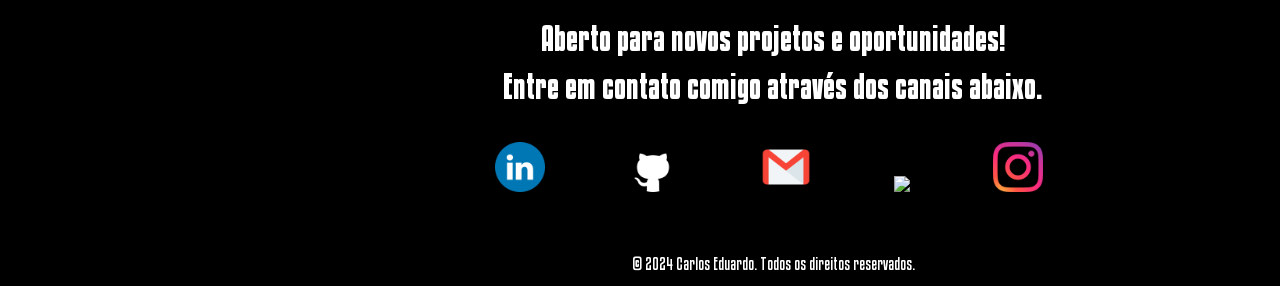
==== commit 8644c723: "so mexendo" ====
--- a/index.html
+++ b/index.html
@@ -39,6 +39,10 @@
             Sou estudante de <strong>Engenharia de Software</strong>, com foco em <strong>desenvolvimento Web e Front-End</strong>. Estudo e desenvolvo projetos utilizando <strong>HTML, CSS e JavaScript</strong>, buscando criar interfaces modernas, organizadas e funcionais. Estou sempre aprimorando minhas habilidades para construir experiências web cada vez melhores.
         </p><br><br><br><br>
 
+        <div>
+            <img src="imagens/gif.gif" width="400" id="gif">
+        </div>
+
         <span id="direita">
             Além dos estudos teóricos, desenvolvo projetos práticos para consolidar meus conhecimentos, buscando sempre evoluir em estruturação, performance e design de interfaces. Tenho interesse em transformar ideias em soluções funcionais e bem construídas, com atenção aos detalhes e usabilidade.
         </span><br><br><br><br>
@@ -58,14 +62,16 @@
                 <img src="imagens/imgprojetoimc.png" width="200" class="imagemprojeto">
                 <h1 align="left" class="tituloprojeto">Calculadora de IMC</h1>
                 <p id="descricao-projeto">Sistema de cálculo de Índice de Massa Corporal</p>
-                <button id="botao-projeto" onclick="window.open('https://seuuiimc.netlify.app/')">Ver Projeto</button>
-                <button id="botao-codigo" onclick="window.open('https://github.com/CarlosEdu5/calculadoraimc/blob/main/index.html')">Ver Código</button>
+                <button id="botao-projeto" onclick="window.open('https://carlosedu5.github.io/imc/')">Ver Projeto</button>
+                <button id="botao-codigo" onclick="window.open('https://github.com/CarlosEdu5/imc/blob/main/index.html')">Ver Código</button>
             </article>
 
             <article class="caixadeprojeto" align="center">
                 <img src="imagens/teste 1.png" width="200" class="imagemprojeto">
-                <h1 align="left" class="tituloprojeto">Calculadora</h1>
-                <p>Calculadora simples com operações básicas</p>
+                <h1 align="left" class="tituloprojeto">Tela de login</h1>
+                <p id="descricao-projeto">Interface de login para aplicação web, com validação de credenciais</p>
+                <button id="botao-projeto" onclick="window.open('https://carlosedu5.github.io/imc/')">Ver Projeto</button>
+                <button id="botao-codigo" onclick="window.open('https://github.com/CarlosEdu5/imc/blob/main/index.html')">Ver Código</button>
             </article>
 
             <article class="caixadeprojeto" align="center">
@@ -142,7 +148,7 @@
                     </span>
 
                     <span>
-                        <a href="https://www.instagram.com/duhbatera01/" class="colorlinks">
+                        <a href="https://www.instagram.com/edudu01_/" class="colorlinks">
                             <img src="imagens/instagram.png" width="50" class="colorlinks">
                         </a>
                     </span>
--- a/style.css
+++ b/style.css
@@ -82,6 +82,14 @@
     height:500px;
     background-position: top left;
     padding: 0;
+}
+
+#gif {
+    position: relative;
+    left: 255px;
+    top: 80px;
+    inline-size: 400px;
+    margin: -150px -150px;
 }
 
 h1 {
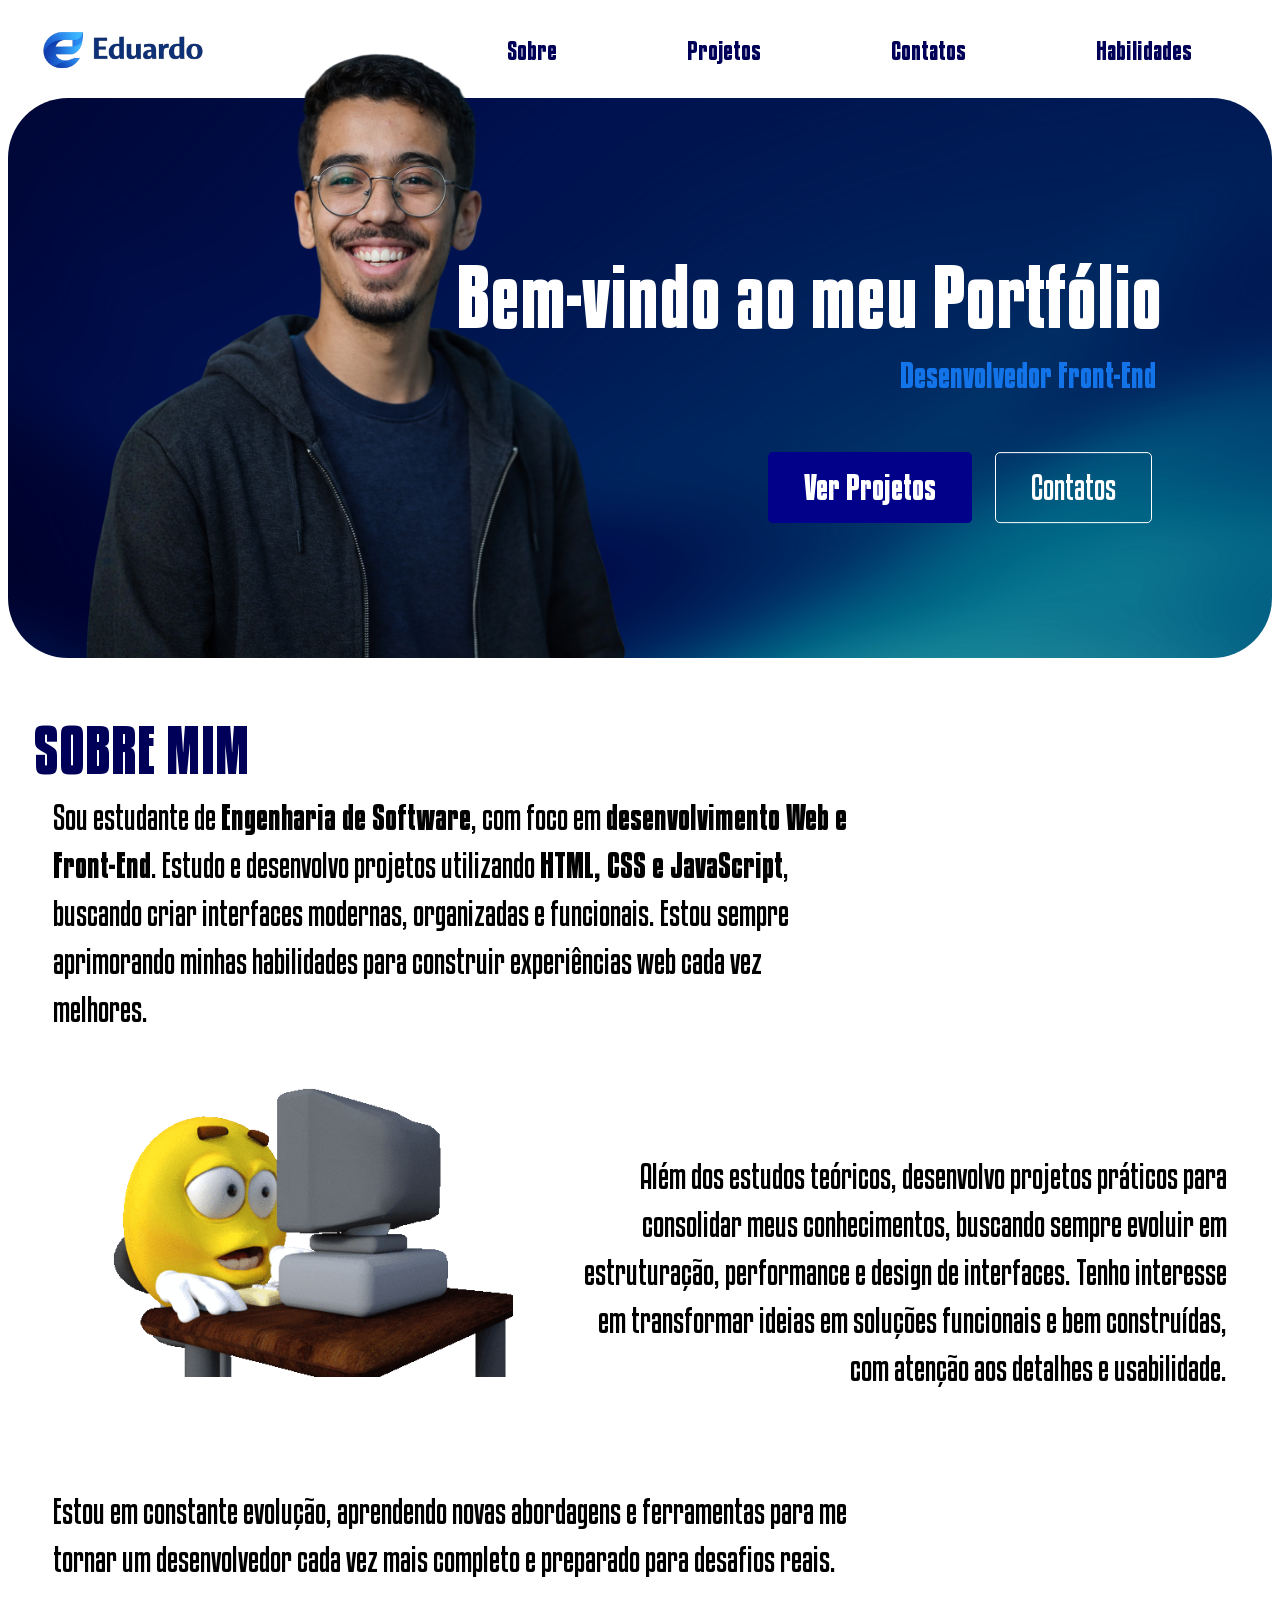
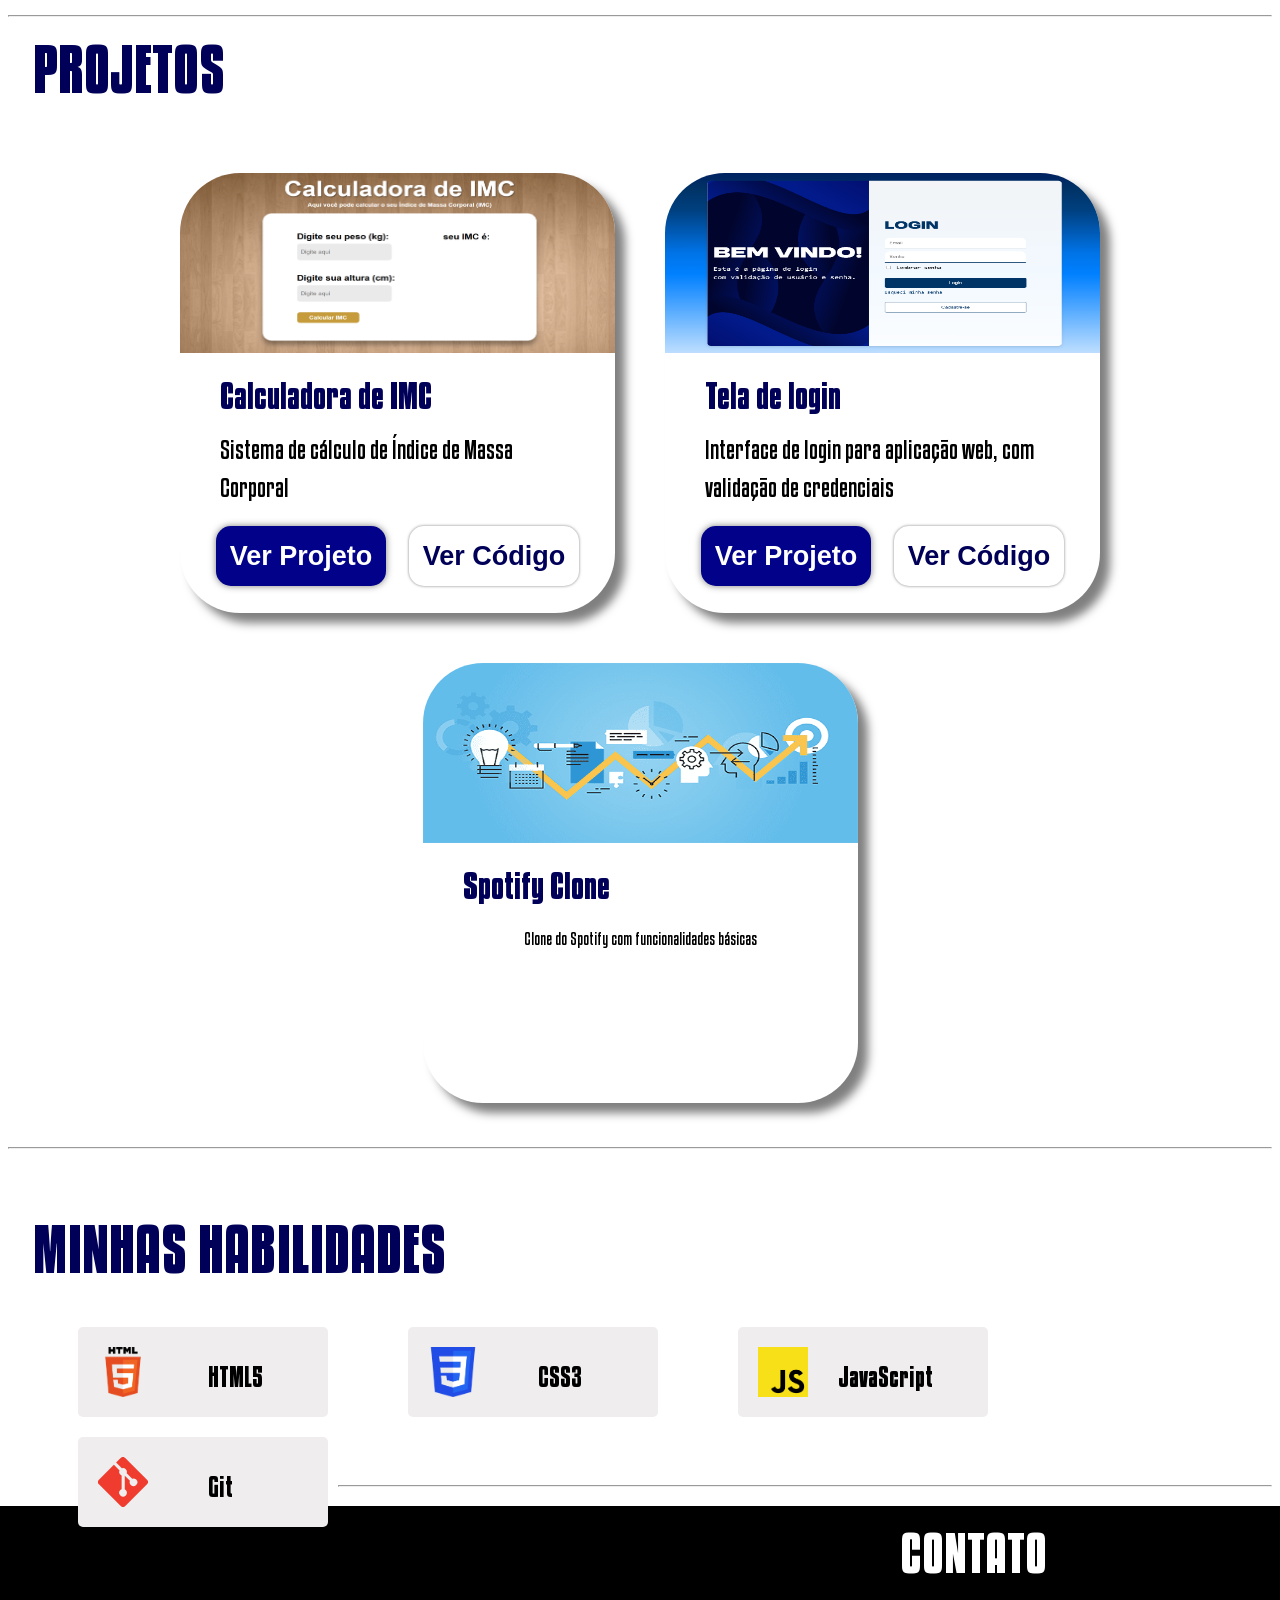
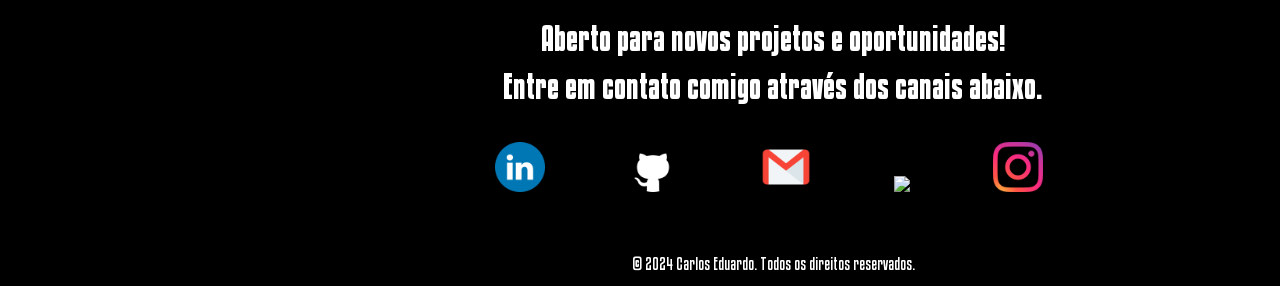
==== commit b2285453: "tela de login" ====
--- a/index.html
+++ b/index.html
@@ -67,11 +67,11 @@
             </article>
 
             <article class="caixadeprojeto" align="center">
-                <img src="imagens/teste 1.png" width="200" class="imagemprojeto">
+                <img src="imagens/telalogin.png" width="200" class="imagemprojeto">
                 <h1 align="left" class="tituloprojeto">Tela de login</h1>
                 <p id="descricao-projeto">Interface de login para aplicação web, com validação de credenciais</p>
-                <button id="botao-projeto" onclick="window.open('https://carlosedu5.github.io/imc/')">Ver Projeto</button>
-                <button id="botao-codigo" onclick="window.open('https://github.com/CarlosEdu5/imc/blob/main/index.html')">Ver Código</button>
+                <button id="botao-projeto" onclick="window.open('https://carlosedu5.github.io/login/')">Ver Projeto</button>
+                <button id="botao-codigo" onclick="window.open('https://github.com/CarlosEdu5/login/blob/main/index.html')">Ver Código</button>
             </article>
 
             <article class="caixadeprojeto" align="center">
